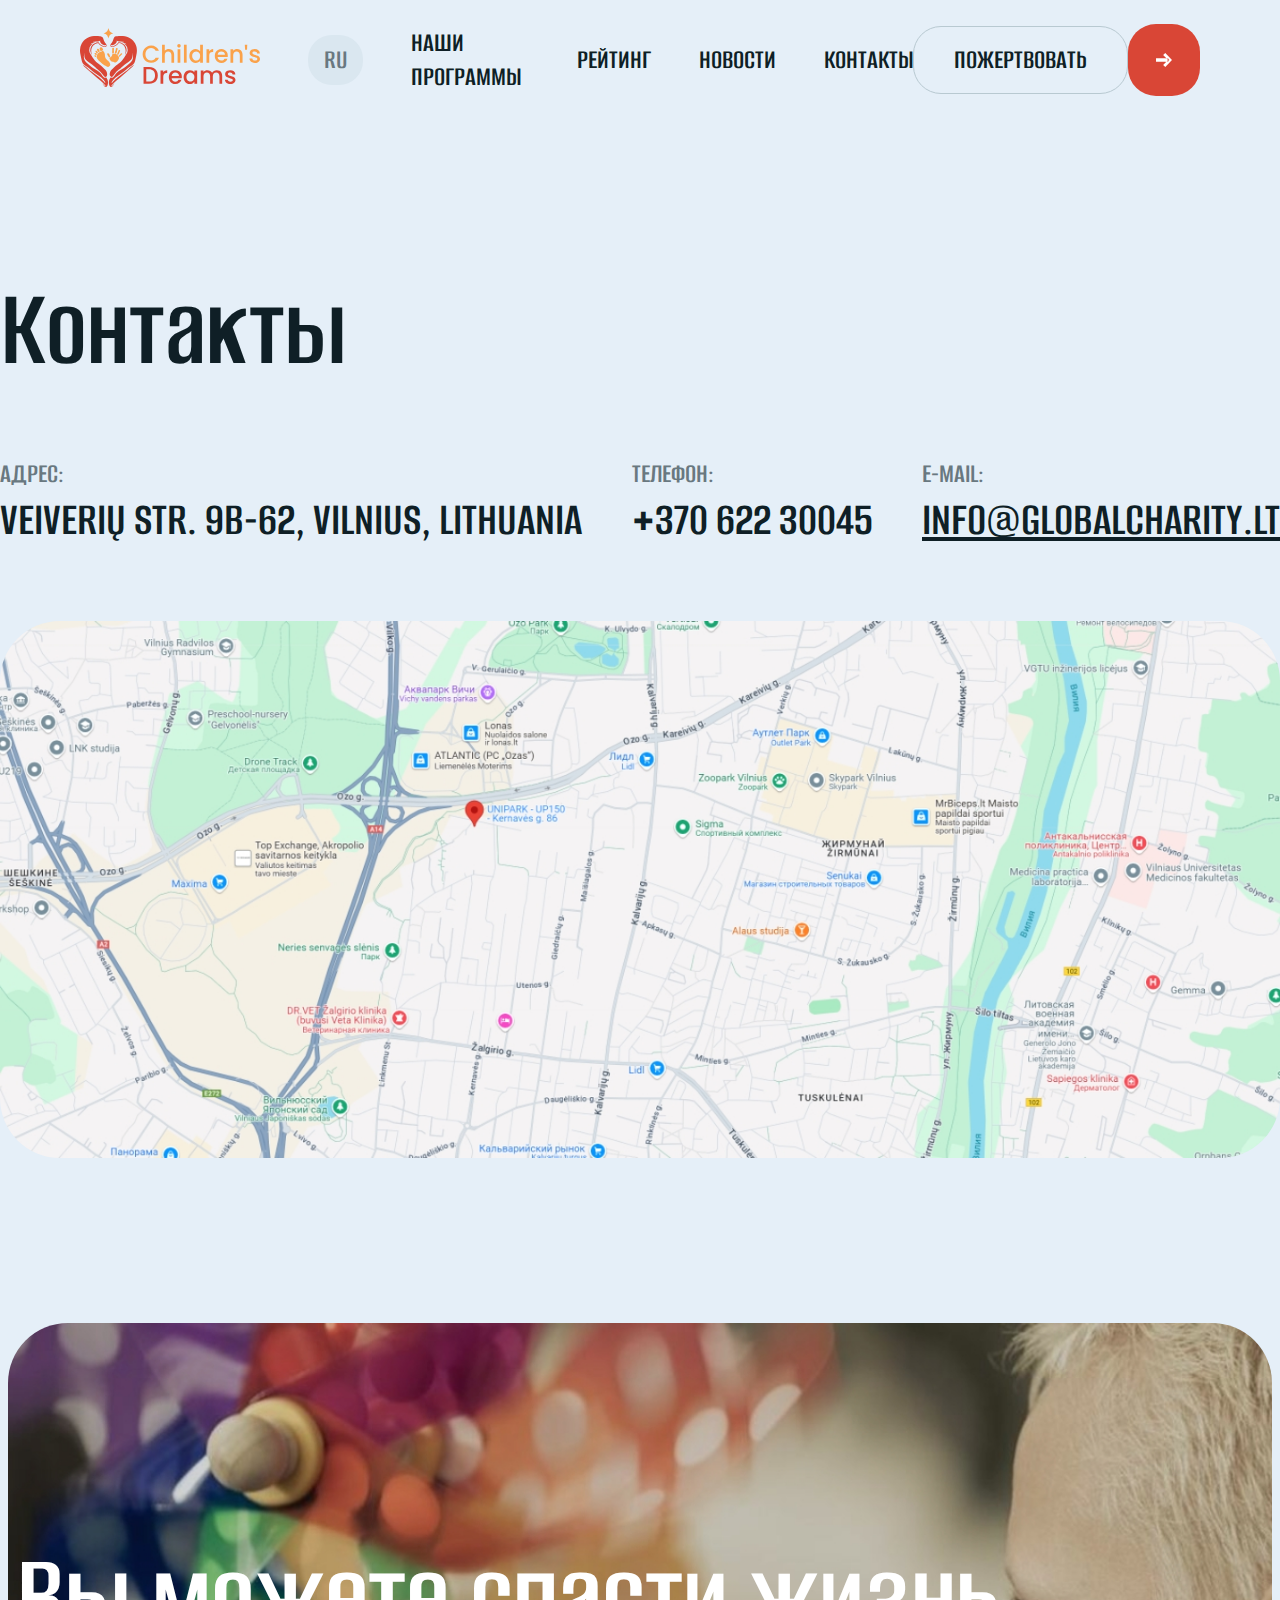
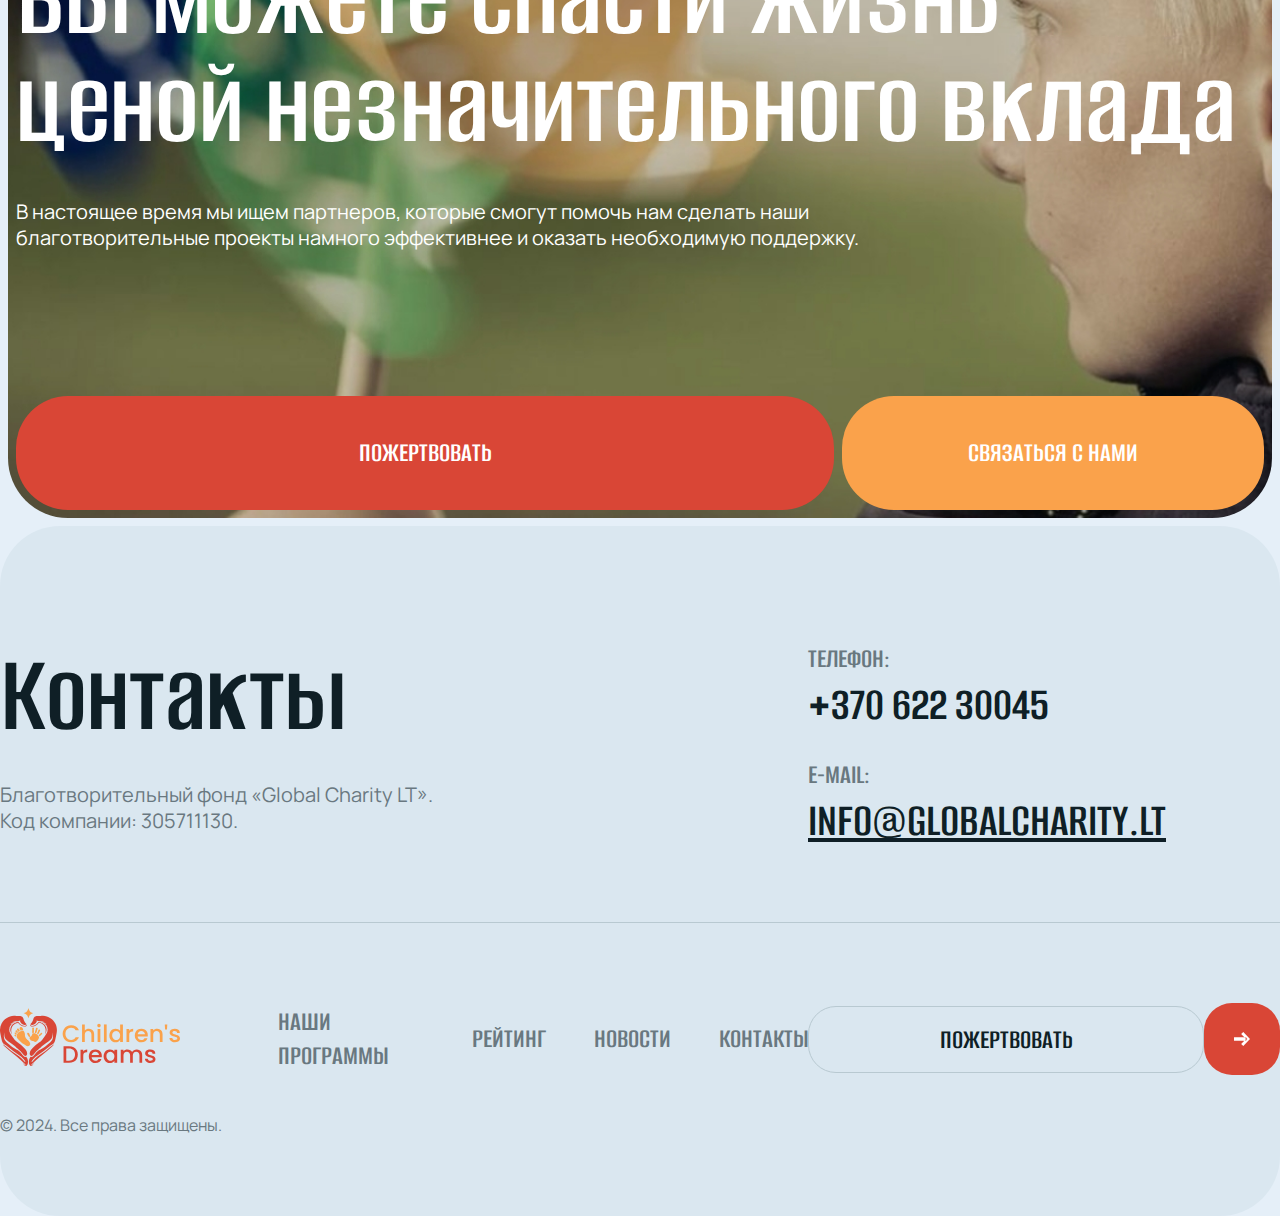
==== contacts.html @ 0c5d3c4b "initial deploy" ====
<!DOCTYPE html>
<html lang="en">
  <head>
    <meta charset="UTF-8" />
    <meta name="viewport" content="width=device-width, initial-scale=1.0" />
    <title>Контакты | Children's Dream</title>
    <link rel="stylesheet" href="./styles/styles.css" />
  </head>
  <body>
    <nav class="secondary_nav">
      <div class="nav_wrapper">
        <div class="left_nav">
          <a href="./index.html">
            <img src="./assets/logo.svg" alt="" />
          </a>
          <div class="nav_lang">
            <p>Ru</p>
          </div>
          <div class="nav_menu">
            <a href="./programms.html"><p>наши программы</p></a>
            <a href="#"><p>Рейтинг</p></a>
         <a href="./news.html"><p>Новости</p></a>
            <a href="./contacts.html"><p>Контакты</p></a>
          </div>
        </div>
        <div class="right_nav show_more_btns">
          <button class="donate_btn">Пожертвовать</button>
          <button class="next_btn">
            <img src="./assets/icons/arrow-right.svg" alt="" />
          </button>
        </div>
      </div>
    </nav>
    <section class="container">
      <h2 class="block_title">Контакты</h2>

      <div class="footer_top_right contacts_list">
        <div>
          <p>Адрес:</p>
          <a href="#">Veiverių str. 9B-62, Vilnius, Lithuania</a>
        </div>
        <div>
          <p>Телефон:</p>
          <a href="tel:+370 622 30045">+370 622 30045</a>
        </div>
        <div>
          <p>E-mail:</p>
          <a href="mailto:info@globalcharity.lt">info@globalcharity.lt</a>
        </div>
      </div>

      <div class="map">
        <img src="./assets/images/map.jpeg" alt="" />
      </div>
    </section>

    <section class="btm_donate_block_wrapper">
      <div class="btm_donate_block">
        <div class="header_text container">
          <h1>
            Вы можете спасти жизнь <br />
            ценой незначительного вклада
          </h1>
          <p>
            В настоящее время мы ищем партнеров, которые смогут помочь нам
            сделать наши благотворительные проекты намного эффективнее и оказать
            необходимую поддержку.
          </p>
        </div>
        <div class="btm_donate_block_btns container_s">
          <button>Пожертвовать</button>
          <button>Связаться с нами</button>
        </div>
      </div>
    </section>

    <footer>
      <div class="footer_wrapper container">
        <div class="footer_top">
          <div class="footer_top_left">
            <h2 class="block_title">Контакты</h2>
            <p>
              Благотворительный фонд «Global Charity LT». <br />
              Код компании: 305711130. 
            </p>
          </div>
          <div class="footer_top_right">
            <div>
              <p>Телефон:</p>
              <a href="tel:+370 622 30045">+370 622 30045</a>
            </div>
            <div>
              <p>E-mail:</p>
              <a href="mailto:info@globalcharity.lt">info@globalcharity.lt</a>
            </div>
          </div>
        </div>
        <div class="footer_btm">
          <div class="footer_btm_menu">
            <a href="./index.html" class="footer_logo">
              <img src="./assets/logo.svg" alt="" />
            </a>
            <a href="#"><p>наши программы</p></a>
            <a href="#"><p>Рейтинг</p></a>
         <a href="./news.html"><p>Новости</p></a>
            <a href="./contacts.html"><p>Контакты</p></a>
          </div>
          <div class="footer_donate show_more_btns">
            <button class="donate_btn">Пожертвовать</button>
            <button class="next_btn">
              <img src="./assets/icons/arrow-right.svg" alt="" />
            </button>
          </div>
        </div>
        <div class="copyright">
          <p>© 2024. Все права защищены.</p>
        </div>
      </div>
    </footer>
  </body>
</html>
---- styles/styles.css ----
@import url("https://fonts.googleapis.com/css2?family=Alumni+Sans:ital,wght@0,100..900;1,100..900&display=swap");
@import url("https://fonts.googleapis.com/css2?family=Manrope:wght@200..800&display=swap");

* {
  margin: 0;
  padding: 0;
  box-sizing: border-box;
}

body {
  font-family: "Alumni Sans", sans-serif;
  background: #e5eff8;
}

a {
  text-decoration: none;
}
button {
  cursor: pointer;
  border: none;
}

input,
textarea {
  outline: none;
  border: none;
}

.container {
  width: 100%;
  max-width: 1430px;
  margin: 0 auto;
}
.container_s {
  width: 100%;
  max-width: 1920px;
  margin: 0 auto;
}

header {
  width: 100%;
  border-radius: 0px 0px 80px 80px;
  overflow: hidden;
  background: url(../assets/images/header-bg.jpeg);
  background-position: center;
  background-size: cover;
}
.header_wrapper {
  padding: 0 8px 8px;
  background: rgb(15, 31, 38, 0.2);
}

nav {
  padding: 24px 80px 24px 80px;
}

.nav_wrapper {
  display: flex;
  align-items: center;
  justify-content: space-between;
  width: 100%;
  max-width: 1920px;
  margin: 0 auto;
}
.left_nav {
  display: flex;
  align-items: center;
  gap: 48px;
}
.nav_lang {
  border-radius: 24px;
  width: 60px;
  height: 50px;
  display: flex;
  align-items: center;
  justify-content: center;
  cursor: pointer;
  background: rgba(255, 255, 255, 0.2);
}

.left_nav p {
  color: rgb(255, 255, 255);
  font-family: Alumni Sans;
  font-size: 28px;
  font-weight: 600;
  line-height: 34px;
  letter-spacing: 0%;
  text-align: left;
  text-transform: uppercase;
}
.nav_menu {
  display: flex;
  align-items: center;
  gap: 48px;
}
.right_nav {
  display: flex;
  align-items: center;
}
.donate_btn {
  box-sizing: border-box;
  border: 1px solid rgba(255, 255, 255, 0.3);
  border-radius: 28px;
  padding: 20px 40px 20px 40px; /* h6 */
  color: rgb(255, 255, 255);
  font-family: Alumni Sans;
  font-size: 28px;
  font-weight: 600;
  line-height: 90%;
  letter-spacing: -2%;
  text-align: center;
  text-transform: uppercase;
  background: transparent;
}

.next_btn {
  border-radius: 28px;
  width: 72px;
  height: 72px;
  background: rgb(217, 70, 54);
  display: flex;
  align-items: center;
  justify-content: center;
}

.header_text {
  padding: 100px 0 145px;
}

.header_text h1 {
  /* h1 */
  color: rgb(255, 255, 255);
  font-family: Alumni Sans;
  font-size: 120px;
  font-weight: 600;
  line-height: 90%;
  letter-spacing: -2%;
  text-align: left;
  margin-bottom: 40px;
}

.header_text p {
  /* p */
  color: rgb(255, 255, 255);
  font-family: Manrope;
  font-size: 20px;
  font-weight: 400;
  line-height: 130%;
  letter-spacing: 0%;
  text-align: left;
  max-width: 950px;
}

.header_options {
  display: flex;
  align-items: center;
  gap: 4px;
  justify-content: space-between;
}

.header_option {
  width: 25%;
  box-sizing: border-box;
  border: 1px solid rgba(255, 255, 255, 0.3);
  border-radius: 80px;
  padding: 48px 20px 48px 60px;
}
.header_option h3 {
  color: rgb(250, 162, 75);
  font-family: Alumni Sans;
  font-size: 80px;
  font-weight: 600;
  line-height: 90%;
  letter-spacing: -2%;
  text-align: left;
  margin-bottom: 24px;
}

.header_option p {
  /* p */
  color: rgb(255, 255, 255);
  font-family: Manrope;
  font-size: 20px;
  font-weight: 400;
  line-height: 130%;
  letter-spacing: 0%;
  text-align: left;
}

.partners_list {
  border-radius: 80px;
  padding: 40px 80px 40px 80px;
  margin-top: 8px;
  background: rgb(218, 231, 240);
  display: flex;
  align-items: center;
  justify-content: space-between;
}

.partners_list h2 {
  color: rgb(15, 31, 38);
  font-family: Alumni Sans;
  font-size: 48px;
  font-weight: 600;
  line-height: 58px;
  letter-spacing: -2%;
  text-align: left;
}

.partners_list_icons {
  display: flex;
  align-items: center;
}

section {
  padding-top: 160px;
}

.home_about {
  display: flex;
  align-items: start;
  justify-content: space-between;
  gap: 20px;
}

.home_about_left {
  max-width: 352px;
  padding-top: 55px;
}

.home_about_left h3 {
  /* h5 */
  color: rgb(250, 162, 75);
  font-family: Alumni Sans;
  font-size: 36px;
  font-weight: 600;
  line-height: 90%;
  letter-spacing: -2%;
  text-align: left;
  text-transform: uppercase;
  margin-bottom: 20px;
}

.home_about_left p {
  /* p */
  color: rgb(105, 120, 128);
  font-family: Manrope;
  font-size: 20px;
  font-weight: 400;
  line-height: 130%;
  letter-spacing: 0%;
  text-align: left;
}

.home_about_right {
  width: 66%;
}

.block_title {
  /* h2 */
  color: rgb(15, 31, 38);
  font-family: Alumni Sans;
  font-size: 112px;
  font-weight: 600;
  line-height: 90%;
  letter-spacing: -2%;
  text-align: left;
}

.home_about_right_desc p {
  /* p */
  color: rgb(15, 31, 38);
  font-family: Manrope;
  font-size: 20px;
  font-weight: 400;
  line-height: 130%;
  letter-spacing: 0%;
  text-align: left;
  margin: 24px 0 40px;
}

.home_about_cards {
  display: grid;
  grid-template-columns: repeat(2, 1fr);
  gap: 8px;
}

.home_about_card {
  border-radius: 36px;
  padding: 40px;
  background: rgb(218, 231, 240);
}

.home_about_card p {
  /* h4 */
  color: rgb(15, 31, 38);
  font-family: Alumni Sans;
  font-size: 48px;
  font-weight: 600;
  line-height: 90%;
  letter-spacing: -2%;
  text-align: left;
  text-transform: uppercase;
  margin: 40px 0 12px;
}
.home_about_card span {
  /* p */
  color: rgb(105, 120, 128);
  font-family: Manrope;
  font-size: 20px;
  font-weight: 400;
  line-height: 130%;
  letter-spacing: 0%;
  text-align: left;
}

.blocks_titles {
  display: flex;
  align-items: flex-end;
  justify-content: space-between;
}
.show_more_btns .donate_btn {
  border: 1px solid rgb(184, 201, 209);
  background: transparent;
  color: rgb(15, 31, 38);
}
.next_btn_o {
  background: rgb(250, 162, 75);
}
.blocks_titles {
  margin-bottom: 60px;
}
.programms_list {
  display: grid;
  grid-template-columns: repeat(3, 1fr);
  gap: 8px;
}

.programm_card {
  border-radius: 36px;
  padding: 8px;
  background: rgb(218, 231, 240);
}

.programm_card_img img {
  width: 100%;
}

.programm_card_desc p {
  /* h4 */
  color: rgb(15, 31, 38);
  font-family: Alumni Sans;
  font-size: 48px;
  font-weight: 600;
  line-height: 90%;
  letter-spacing: -2%;
  text-align: left;
  text-transform: uppercase;
  margin-bottom: 12px;
}
.programm_card_desc {
  padding: 28px;
}
.programm_card_desc span {
  /* p */
  color: rgb(105, 120, 128);
  font-family: Manrope;
  font-size: 20px;
  font-weight: 400;
  line-height: 130%;
  letter-spacing: 0%;
  text-align: left;
}

.programm_card .donate_btn {
  width: 84%;
  text-align: center;
}

.programm_card .next_btn {
  width: 16%;
}

.btm_donate_block {
  background: url(../assets/images/donate-block-img.jpeg);
  background-size: cover;
  background-position: center;
  border-radius: 60px;

  padding: 120px 8px 8px;
}

.btm_donate_block_wrapper {
  padding-left: 8px;
  padding-right: 8px;
}
.btm_donate_block_btns {
  display: flex;
  align-items: center;
  justify-content: space-between;
  gap: 8px;
}

.btm_donate_block_btns button {
  color: rgb(255, 255, 255);
  font-family: Alumni Sans;
  font-size: 28px;
  font-weight: 600;
  line-height: 34px;
  letter-spacing: 0%;
  text-align: center;
  text-transform: uppercase;
  border-radius: 52px;
  padding: 40px;
}

.btm_donate_block_btns button:nth-child(1) {
  background: rgb(217, 70, 54);
  width: 66%;
}
.btm_donate_block_btns button:nth-child(2) {
  background: rgb(217, 70, 54);
  width: 34%;
  background: rgb(250, 162, 75);
}

footer {
  padding: 120px 0 80px;
  border-radius: 60px;
  margin-top: 8px;
  background: rgb(218, 231, 240);
}

.footer_top {
  display: flex;
  align-items: start;
  justify-content: space-between;
  padding-bottom: 80px;
  border-bottom: 1px solid rgb(184, 201, 209);
  margin-bottom: 80px;
}
.footer_top_left p {
  margin-top: 36px;
  color: rgb(105, 120, 128);
  font-family: Manrope;
  font-size: 20px;
  font-weight: 400;
  line-height: 130%;
  letter-spacing: 0%;
  text-align: left;
}

.footer_top_right p {
  margin-bottom: 12px;
  color: rgb(105, 120, 128);
  font-family: Alumni Sans;
  font-size: 28px;
  font-weight: 600;
  line-height: 90%;
  letter-spacing: -2%;
  text-align: left;
  text-transform: uppercase;
}

.footer_top_right a {
  /* h4 */
  color: rgb(15, 31, 38);
  font-family: Alumni Sans;
  font-size: 48px;
  font-weight: 600;
  line-height: 90%;
  letter-spacing: -2%;
  text-align: left;
  text-transform: uppercase;
}
.footer_top_right div:last-child {
  margin-top: 36px;
}
.footer_top_right div:last-child a {
  text-decoration: underline;
}

.footer_btm {
  display: flex;
  align-items: center;
  justify-content: space-between;
}
.footer_btm_menu {
  display: flex;
  align-items: center;
  gap: 48px;
}
.footer_btm_menu p {
  color: rgb(105, 120, 128);
  font-family: Alumni Sans;
  font-size: 28px;
  font-weight: 600;
  line-height: 34px;
  letter-spacing: 0%;
  text-align: left;
  text-transform: uppercase;
}
.footer_logo {
  margin-right: 50px;
}
.footer_donate {
  display: flex;
  align-items: center;
  width: 100%;
  max-width: 472px;
}
.footer_donate .donate_btn {
  width: 84%;
}
.footer_donate .next_btn {
  width: 16%;
}

.copyright p {
  color: rgb(105, 120, 128);
  font-family: Manrope;
  font-size: 16px;
  font-weight: 400;
  line-height: 130%;
  letter-spacing: 0%;
  text-align: left;
  margin-top: 40px;
}

.secondary_nav p {
  color: rgb(15, 31, 38);
}
.secondary_nav .nav_lang {
  background: rgb(218, 231, 240);
}
.secondary_nav .nav_lang p {
  color: rgb(105, 120, 128);
}

.pagination {
  display: flex;
  align-items: center;
  justify-content: center;
  gap: 8px;
  margin-top: 80px;
}

.pagination_btn {
  box-sizing: border-box;
  width: 72px;
  height: 72px;
  cursor: pointer;
  border: 1px solid rgb(184, 201, 209);
  border-radius: 28px;
  display: flex;
  align-items: center;
  justify-content: center;
}

.pagination_btn p {
  /* h6 */
  color: rgb(105, 120, 128);
  font-family: Alumni Sans;
  font-size: 28px;
  font-weight: 600;
  line-height: 90%;
  letter-spacing: -2%;
  text-align: center;
  text-transform: uppercase;
}

.active_pagination_btn {
  background: rgb(250, 162, 75);
  border: none;
}
.active_pagination_btn p {
  color: rgb(255, 255, 255);
}

.donation {
  border-radius: 36px;
  /* orange */
  background: rgb(250, 162, 75);
  overflow: hidden;
}
.donation .donate_btn {
  border: none;
  background: rgb(217, 70, 54);
  color: #fff;
}

.donation p,
.donation span {
  color: #fff;
}
.donation_img {
  margin-right: -28px;
}
.donation_img img {
  width: 100%;
  margin-bottom: 30px;
  margin-left: -8px;
}

.contacts_list {
  display: flex;
  align-items: start;
  justify-content: space-between;
  margin-top: 80px;
  margin-bottom: 80px;
}
.contacts_list div {
  margin-top: 0 !important;
}

.map img {
  width: 100%;
  border-radius: 60px;
}

.footer_top .footer_top_right {
  width: 100%;
  max-width: 472px;
}

.news_list {
  display: grid;
  grid-template-columns: repeat(2, 1fr);
  gap: 8px;
  margin-top: 80px;
}

.news_card {
  border-radius: 36px;
  padding: 8px;
  background: rgb(218, 231, 240);
  display: flex;
  align-items: start;
  gap: 28px;
}

.news_card_img img {
  border-radius: 28px;
}

.news_card_desc h4 {
  margin: 24px 0 12px;
  /* des */
  color: rgb(105, 120, 128);
  font-family: Manrope;
  font-size: 18px;
  font-weight: 400;
  line-height: 130%;
  letter-spacing: 0%;
  text-align: left;
}

.news_card_desc h3 {
  /* h5 */
  color: rgb(15, 31, 38);
  font-family: Alumni Sans;
  font-size: 36px;
  font-weight: 600;
  line-height: 90%;
  letter-spacing: -2%;
  text-align: left;
  text-transform: uppercase;
  margin-bottom: 12px;
}

.news_card_desc p {
  /* p */
  color: rgb(105, 120, 128);
  font-family: Manrope;
  font-size: 20px;
  font-weight: 400;
  line-height: 130%;
  letter-spacing: 0%;
  text-align: left;
  margin-bottom: 12px;
}

.news_card_desc a {
  /* p_medium */
  color: rgb(217, 70, 54);
  font-family: Manrope;
  font-size: 20px;
  font-weight: 500;
  line-height: 130%;
  letter-spacing: 0%;
  text-align: left;
  text-decoration: underline;
}

.news_card_header {
  gap: 48px;
}
.news_card_header .news_card_img {
  width: 34%;
}
.news_card_header .news_card_img img {
  width: 100%;
  border-radius: 28px;
}

.news_card_header .news_card_desc {
  width: 66%;
}

.news_card_header .news_card_desc h4 {
  font-size: 18px;
  margin: 40px 0 24px;
}
.news_card_header .news_card_desc h3 {
  font-size: 96px;
  margin-bottom: 24px;
}

.news_card_header .news_card_desc p {
  /* p */
  color: rgb(15, 31, 38);
  font-family: Manrope;
  font-size: 20px;
  font-weight: 400;
  line-height: 130%;
  letter-spacing: 0%;
  text-align: left;
}

.news_content {
  display: flex;
  align-items: start;
  justify-content: space-between;
  padding-top: 50px;
  gap: 48px;
}
.news_content_links {
  width: 34%;
}

.news_content_links p {
  /* h5 */
  color: rgb(15, 31, 38);
  font-family: Alumni Sans;
  font-size: 36px;
  font-weight: 600;
  line-height: 90%;
  letter-spacing: -2%;
  text-align: left;
  text-transform: uppercase;
  margin-bottom: 24px;
}

.news_content_link_items {
  display: flex;
  align-items: center;
  gap: 8px;
}
.news_content_link_items a {
  width: 72px;
  height: 72px;
  border-radius: 24px;

  /* bg2 */
  background: rgb(218, 231, 240);
  display: flex;
  align-items: center;
  justify-content: center;
}

.news_main_content {
  width: 66%;
}

.news_main_content p {
  /* p */
  color: rgb(15, 31, 38);
  font-family: Manrope;
  font-size: 20px;
  font-weight: 400;
  line-height: 130%;
  letter-spacing: 0%;
  text-align: left;
  margin-bottom: 40px;
}

.news_quote {
  padding: 32px 36px 32px 36px;
  border-left: 4px solid rgb(250, 162, 75);
  border-radius: 24px;
  margin-bottom: 40px;
  background: rgb(245, 239, 233);
}

.news_quote p {
  margin: 0;
  margin-top: 27px;
}

.news_main_content h3 {
  /* h4 */
  color: rgb(15, 31, 38);
  font-family: Alumni Sans;
  font-size: 48px;
  font-weight: 600;
  line-height: 90%;
  letter-spacing: -2%;
  text-align: left;
  text-transform: uppercase;
  margin-bottom: 20px;
}

.news_main_content h5 {
  margin-bottom: 20px;
  color: rgb(15, 31, 38);
  font-family: Manrope;
  font-size: 20px;
  font-weight: 600;
  line-height: 130%;
  letter-spacing: 0%;
  text-align: left;
}

.news_main_content ul {
  padding-left: 20px;
  margin-bottom: 40px;
}
.news_main_content li p {
  margin-bottom: 12px;
}
.news_content_img {
  width: 100%;
  margin-bottom: 40px;
}
.more_news {
  border-top: 1px solid rgb(184, 201, 209);
  margin-top: 80px;
  padding-top: 80px;
}

.overlay {
  width: 100%;
  height: 100vh;
  position: fixed;
  left: 0;
  top: 0;
  backdrop-filter: blur(15px);
  background: rgba(15, 31, 38, 0.2);
  display: flex;
  align-items: center;
  justify-content: center;
}

.modal_donate {
  border-radius: 36px;
  padding: 8px;
  background: rgb(228, 239, 247);
  max-width: 950px;
  width: 100%;
}

.modal_donate_left {
  width: 40%;
}

.summ_input {
  display: flex;
  align-items: center;
  gap: 12px;
  justify-content: space-between;
  margin-top: 24px;
}
.summ_input p {
  /* des */
  color: rgb(15, 31, 38);
  font-family: Manrope;
  font-size: 18px;
  font-weight: 400;
  line-height: 130%;
  letter-spacing: 0%;
  margin: 0;
  text-align: left;
}
.summ_input input {
  box-sizing: border-box;
  padding: 20px 24px 20px 24px;
  width: 50%;
  height: 72px;
  border: 1px solid rgb(184, 201, 209);
  border-radius: 28px;
  background: transparent; /* h5 */
  color: rgb(15, 31, 38);
  font-family: Alumni Sans;
  font-size: 36px;
  font-weight: 600;
  line-height: 90%;
  letter-spacing: -2%;
  text-align: left;
  text-transform: uppercase;
}

.modal_donate_right {
  width: 60%;
  padding: 28px;
  position: relative;
}
.modal_donate {
  display: flex;
  align-items: start;
  justify-content: space-between;
  gap: 8px;
}

.modal_donate_right h2 {
  /* h3 */
  font-family: Alumni Sans;
  font-size: 60px;
  font-weight: 600;
  line-height: 90%;
  letter-spacing: -2%;
  text-align: left;
  text-transform: uppercase;
  color: rgb(15, 31, 38);
  margin-bottom: 36px;
}
.modal_donate_right h2 span {
  color: rgb(105, 120, 128);
}

.modal_donate_right_exit img {
  position: absolute;
  right: 28px;
  top: 24px;
}
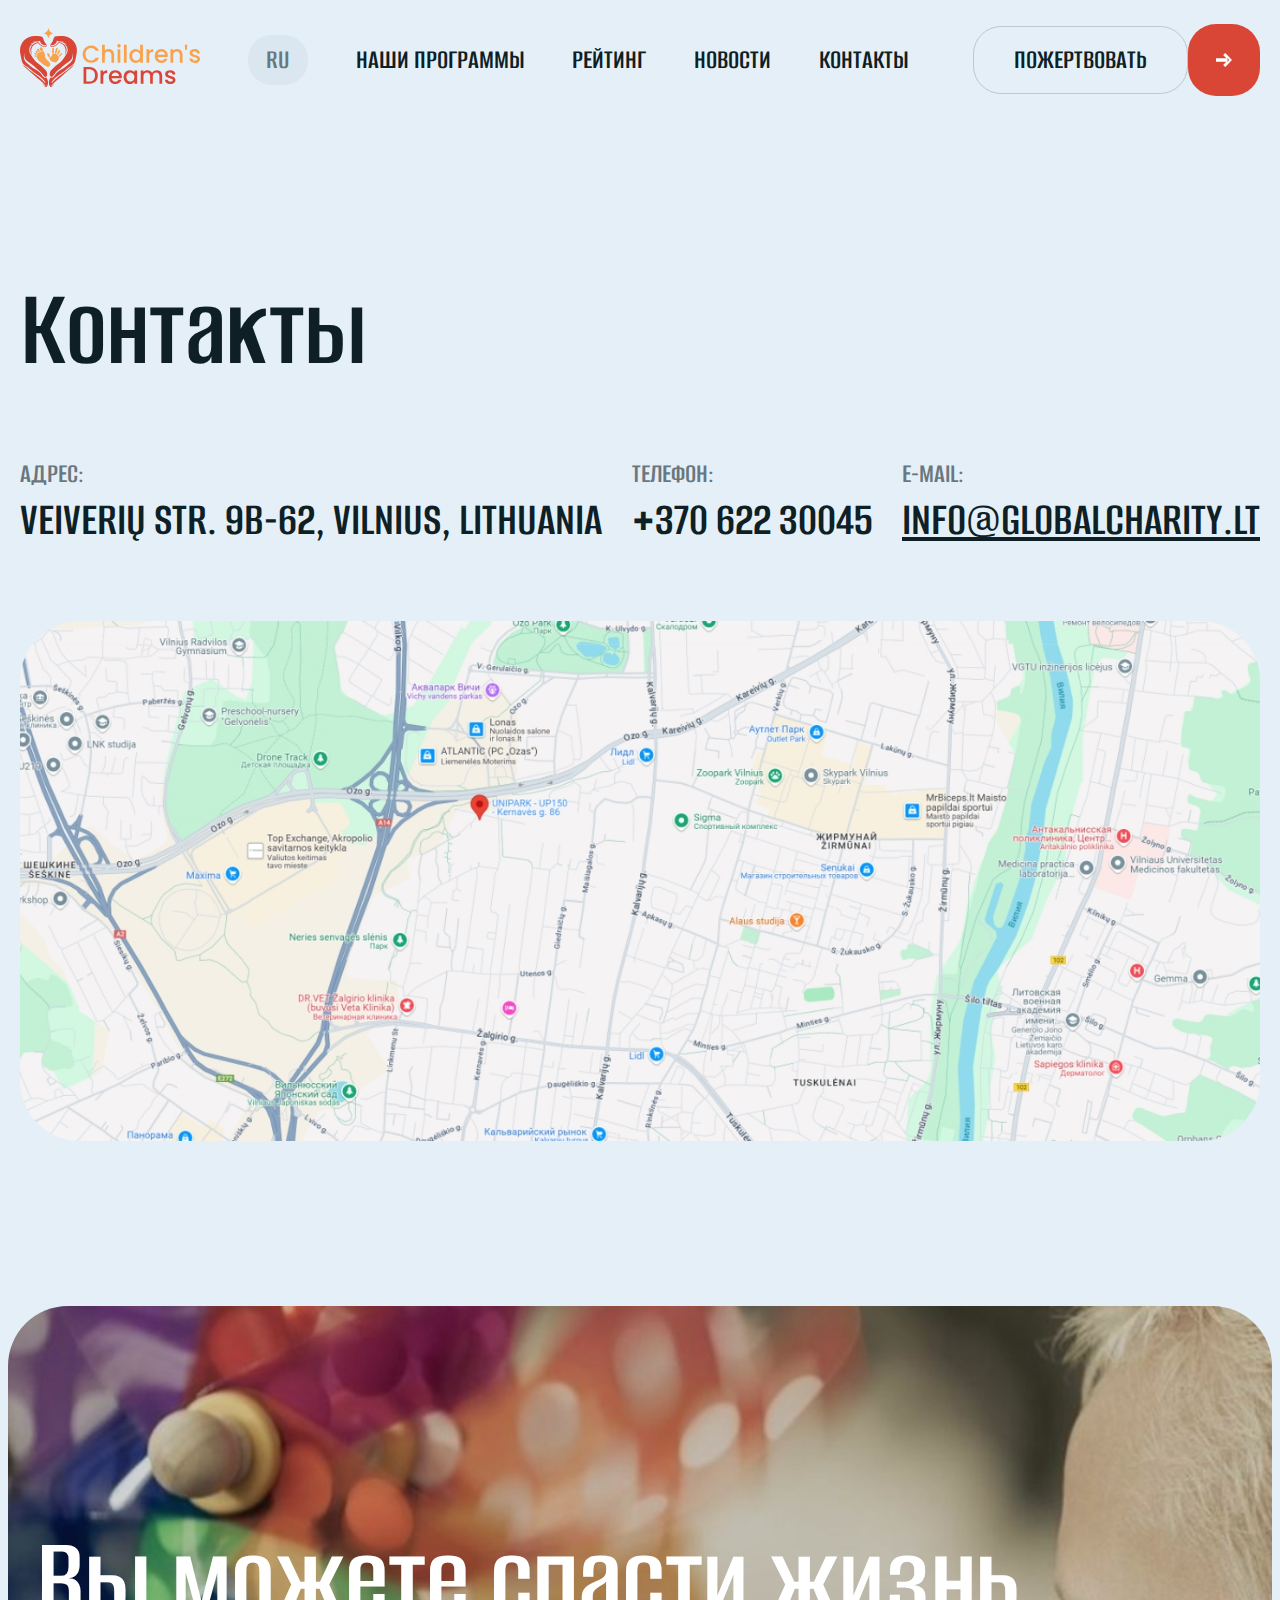
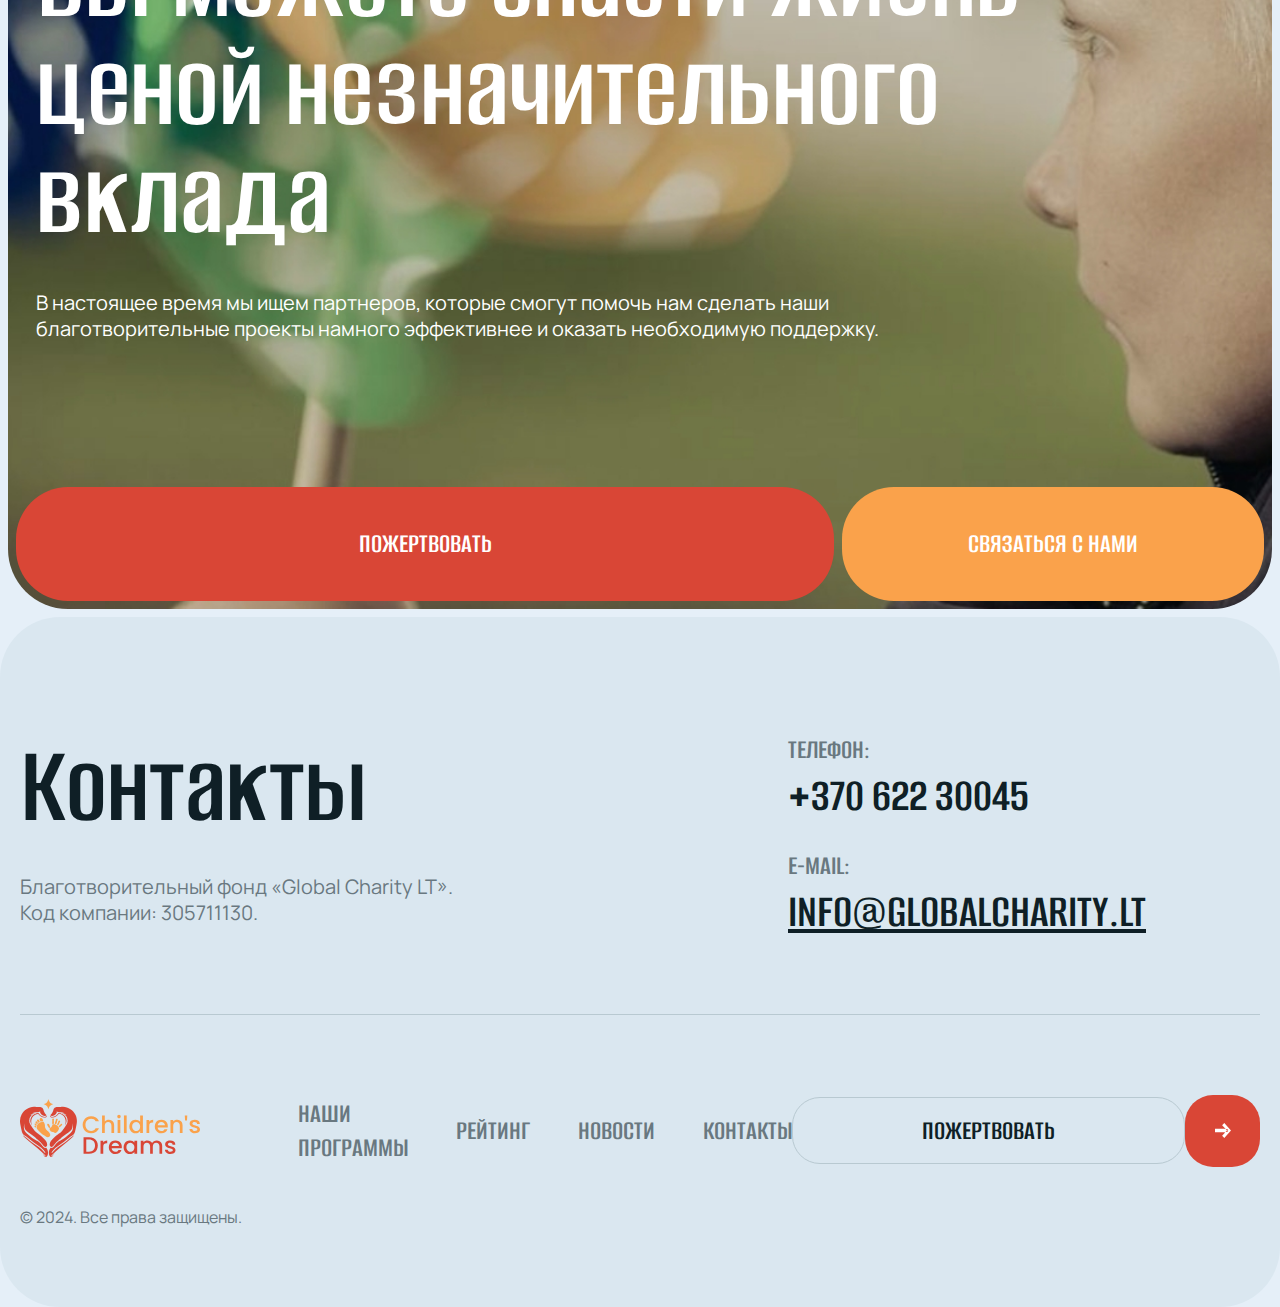
==== commit 17952a20: "adaptive" ====
--- a/contacts.html
+++ b/contacts.html
@@ -10,6 +10,9 @@
     <nav class="secondary_nav">
       <div class="nav_wrapper">
         <div class="left_nav">
+          <div class="mob_menu_btn" onclick="toggleModal()">
+            <img src="./assets/icons/burger.svg" alt="" />
+          </div>
           <a href="./index.html">
             <img src="./assets/logo.svg" alt="" />
           </a>
@@ -19,7 +22,7 @@
           <div class="nav_menu">
             <a href="./programms.html"><p>наши программы</p></a>
             <a href="#"><p>Рейтинг</p></a>
-         <a href="./news.html"><p>Новости</p></a>
+            <a href="./news.html"><p>Новости</p></a>
             <a href="./contacts.html"><p>Контакты</p></a>
           </div>
         </div>
@@ -30,6 +33,52 @@
           </button>
         </div>
       </div>
+      <div class="mob_menu_overlay" onclick="toggleModal()">
+        <div class="mob_menu" onclick="event.stopPropagation()">
+          <div class="nav_wrapper">
+            <div class="left_nav">
+              <div class="mob_menu_btn" onclick="toggleModal()">
+                <img src="./assets/icons/exit-menu.svg" alt="" />
+              </div>
+              <a href="./index.html">
+                <img src="./assets/logo.svg" alt="" />
+              </a>
+              <div class="nav_lang">
+                <p>Ru</p>
+              </div>
+              <div class="nav_menu">
+                <a href="./programms.html"><p>наши программы</p></a>
+                <a href="#"><p>Рейтинг</p></a>
+                <a href="./news.html"><p>Новости</p></a>
+                <a href="./contacts.html"><p>Контакты</p></a>
+              </div>
+            </div>
+            <div class="right_nav">
+              <button class="donate_btn">Пожертвовать</button>
+              <button class="next_btn">
+                <img src="./assets/icons/arrow-right.svg" alt="" />
+              </button>
+            </div>
+          </div>
+          <div class="nav_menu">
+            <a href="./programms.html"><p>наши программы</p></a>
+            <a href="#"><p>Рейтинг</p></a>
+            <a href="./news.html"><p>Новости</p></a>
+            <a href="./contacts.html"><p>Контакты</p></a>
+          </div>
+          <div class="mob_langs">
+            <p>Ru</p>
+            <p>EN</p>
+          </div>
+        </div>
+      </div>
+      <script>
+        function toggleModal() {
+          document
+            .querySelector(".mob_menu_overlay")
+            .classList.toggle("mob_menu_overlay_visible");
+        }
+      </script>
     </nav>
     <section class="container">
       <h2 class="block_title">Контакты</h2>
@@ -102,7 +151,7 @@
             </a>
             <a href="#"><p>наши программы</p></a>
             <a href="#"><p>Рейтинг</p></a>
-         <a href="./news.html"><p>Новости</p></a>
+            <a href="./news.html"><p>Новости</p></a>
             <a href="./contacts.html"><p>Контакты</p></a>
           </div>
           <div class="footer_donate show_more_btns">
--- a/styles/styles.css
+++ b/styles/styles.css
@@ -16,6 +16,7 @@
   text-decoration: none;
 }
 button {
+  transition: all 0.4s ease;
   cursor: pointer;
   border: none;
 }
@@ -88,6 +89,9 @@
   text-align: left;
   text-transform: uppercase;
 }
+.left_nav p:hover {
+  text-decoration: underline;
+}
 .nav_menu {
   display: flex;
   align-items: center;
@@ -111,6 +115,14 @@
   text-align: center;
   text-transform: uppercase;
   background: transparent;
+  transition: all 0.4s ease;
+}
+.show_more_btns .donate_btn:hover,
+.donate_btn:hover {
+  transition: all 0.4s ease;
+  color: #fff;
+  background: rgb(235, 97, 82);
+  border-color: transparent;
 }
 
 .next_btn {
@@ -120,9 +132,20 @@
   background: rgb(217, 70, 54);
   display: flex;
   align-items: center;
+  transition: all 0.4s ease;
   justify-content: center;
 }
 
+.blocks_titles .next_btn:hover {
+  transition: all 0.4s ease;
+  background: rgb(255, 185, 115);
+}
+.next_btn:hover {
+  transition: all 0.4s ease;
+
+  background: rgb(235, 97, 82);
+  border-color: transparent;
+}
 .header_text {
   padding: 100px 0 145px;
 }
@@ -211,6 +234,9 @@
   display: flex;
   align-items: center;
 }
+.partners_list_icons img {
+  width: 20%;
+}
 
 section {
   padding-top: 160px;
@@ -418,12 +444,16 @@
   background: rgb(217, 70, 54);
   width: 66%;
 }
+.btm_donate_block_btns button:nth-child(1):hover {
+  background: rgb(235, 97, 82);
+}
 .btm_donate_block_btns button:nth-child(2) {
-  background: rgb(217, 70, 54);
   width: 34%;
   background: rgb(250, 162, 75);
 }
-
+.btm_donate_block_btns button:nth-child(2):hover {
+  background: rgb(255, 185, 115);
+}
 footer {
   padding: 120px 0 80px;
   border-radius: 60px;
@@ -472,6 +502,11 @@
   letter-spacing: -2%;
   text-align: left;
   text-transform: uppercase;
+  transition: all 0.4s ease;
+}
+.footer_top_right a:hover {
+  transition: all 0.4s ease;
+  color: rgb(217, 70, 54);
 }
 .footer_top_right div:last-child {
   margin-top: 36px;
@@ -499,6 +534,9 @@
   letter-spacing: 0%;
   text-align: left;
   text-transform: uppercase;
+}
+.footer_btm_menu p:hover {
+  text-decoration: underline;
 }
 .footer_logo {
   margin-right: 50px;
@@ -555,9 +593,15 @@
   display: flex;
   align-items: center;
   justify-content: center;
+  transition: all 0.4s ease;
+}
+.pagination_btn:hover {
+  transition: all 0.4s ease;
+  border: 1px solid rgb(250, 162, 75);
 }
 
 .pagination_btn p {
+  transition: all 0.4s ease;
   /* h6 */
   color: rgb(105, 120, 128);
   font-family: Alumni Sans;
@@ -567,6 +611,10 @@
   letter-spacing: -2%;
   text-align: center;
   text-transform: uppercase;
+}
+.pagination_btn:hover p {
+  transition: all 0.4s ease;
+  color: rgb(250, 162, 75);
 }
 
 .active_pagination_btn {
@@ -931,4 +979,747 @@
   position: absolute;
   right: 28px;
   top: 24px;
-}+}
+.payment_types {
+  display: flex;
+  align-items: start;
+  justify-content: space-between;
+  margin-bottom: 36px;
+}
+.payment_type {
+  border-top: 2px solid rgb(184, 201, 209);
+  width: 33.33%;
+  display: flex;
+  flex-direction: column;
+  align-items: center;
+  cursor: pointer;
+  transition: all 0.4s ease;
+}
+.payment_type:hover {
+  border-top: 2px solid rgb(217, 70, 54);
+  transition: all 0.4s ease;
+}
+.payment_type_item {
+  display: flex;
+  align-items: center;
+  gap: 10px;
+}
+.payment_type_item p {
+  /* des_bold */
+  color: #697880;
+  font-family: Manrope;
+  font-size: 16px;
+  font-weight: 600;
+  line-height: 130%;
+  letter-spacing: 0%;
+  transition: all 0.4s ease;
+  text-align: left;
+}
+.payment_type:hover p {
+  color: rgb(217, 70, 54);
+  transition: all 0.4s ease;
+}
+
+.payment_type .payment_type_tr {
+  visibility: hidden;
+  margin-bottom: 8px;
+}
+.active_payment_type {
+  border-top: 2px solid rgb(217, 70, 54);
+}
+.active_payment_type p {
+  color: rgb(217, 70, 54);
+}
+.active_payment_type svg * {
+  fill: rgb(217, 70, 54);
+}
+.payment_type svg {
+  transition: all 0.4s ease;
+}
+.payment_type:hover svg * {
+  transition: all 0.4s ease;
+  fill: rgb(217, 70, 54);
+}
+.active_payment_type .payment_type_tr {
+  visibility: visible;
+}
+
+.payment_form input {
+  box-sizing: border-box;
+  /* sep */
+  border: 1px solid rgb(184, 201, 209);
+  border-radius: 28px;
+  padding: 0px 24px 0px 24px;
+  height: 72px;
+  width: 100%;
+  background: transparent; /* p_medium */
+  color: rgb(105, 120, 128);
+  font-family: Manrope;
+  font-size: 20px;
+  font-weight: 500;
+  line-height: 130%;
+  letter-spacing: 0%;
+  text-align: left;
+  margin-bottom: 8px;
+  transition: all 0.4s ease;
+}
+.payment_form input:focus {
+  border: 1px solid rgb(250, 162, 75);
+}
+
+.payment_form_card_desc {
+  display: flex;
+  align-items: center;
+  gap: 8px;
+}
+.payment_form_card_desc input:first-child {
+  width: 60%;
+}
+.payment_form_card_desc input:last-child {
+  width: 40%;
+}
+.form_btns {
+  display: flex;
+  align-items: center;
+  width: 100%;
+  margin-top: 16px;
+}
+.form_btns .donate_btn {
+  width: 85%;
+  background: rgb(217, 70, 54);
+  color: #fff;
+  border: none;
+  height: 72px;
+}
+.form_btns .next_btn {
+  width: 15%;
+}
+
+.modal_donate_right_exit img {
+  cursor: pointer;
+}
+
+.overlay {
+  transition: all 0.4s ease;
+  transform: translateY(-200%);
+}
+.overlay_visible {
+  transition: all 0.4s ease;
+  transform: translateY(0);
+}
+
+.modal_donate_left .programm_card_desc p {
+  font-size: 34px;
+  font-weight: 600;
+  line-height: 90%;
+}
+.modal_donate_left .programm_card_desc {
+  padding: 22px;
+}
+.modal_donate_left .programm_card_desc span {
+  font-size: 18px;
+  font-weight: 400;
+  line-height: 130%;
+  letter-spacing: 0%;
+}
+
+.modal_donate_left .summ_input p {
+  /* des */
+  color: rgb(15, 31, 38);
+  font-family: Manrope;
+  font-size: 18px;
+  font-weight: 400;
+  line-height: 130%;
+  letter-spacing: 0%;
+  text-align: left;
+  text-transform: none;
+}
+
+.mob_menu_btn {
+  width: 40px;
+  height: 40px;
+  border-radius: 16px;
+
+  /* black */
+  background: rgb(15, 31, 38);
+  cursor: pointer;
+  display: flex;
+  align-items: center;
+  justify-content: center;
+  display: none;
+}
+.mob_menu_overlay {
+  position: fixed;
+  left: 0;
+  top: 0;
+  backdrop-filter: blur(15px);
+  background: rgba(15, 31, 38, 0.2);
+  height: 100vh;
+  width: 100%;
+  transition: all 0.4s ease;
+  transform: translateY(-100%);
+}
+.mob_menu_overlay_visible {
+  transition: all 0.4s ease;
+  transform: translateY(0);
+}
+.mob_menu {
+  border-radius: 0px 0px 40px 40px;
+  width: 100%;
+  background: rgb(228, 239, 247);
+  padding: 20px 24px;
+  padding-bottom: 20px;
+}
+.mob_menu .nav_menu {
+  display: flex;
+  flex-direction: column;
+  padding-top: 30px;
+}
+.mob_menu .nav_menu p {
+  color: rgb(15, 31, 38);
+  font-family: Alumni Sans;
+  font-size: 24px;
+  font-weight: 600;
+  line-height: 29px;
+  letter-spacing: 0%;
+  text-align: center;
+  text-transform: uppercase;
+}
+.mob_langs {
+  display: flex;
+  align-items: center;
+  justify-content: center;
+  margin-top: 30px;
+  gap: 30px;
+}
+.mob_langs p {
+  color: rgb(105, 120, 128);
+  font-family: Alumni Sans;
+  font-size: 28px;
+  font-weight: 600;
+  line-height: 34px;
+  letter-spacing: 0%;
+  text-align: center;
+  text-transform: uppercase;
+}
+
+@media only screen and (max-width: 1450px) {
+  .container,
+  nav {
+    padding-left: 20px;
+    padding-right: 20px;
+  }
+}
+
+@media only screen and (max-width: 1250px) {
+  .left_nav,
+  .nav_menu,
+  .footer_btm_menu {
+    gap: 20px;
+  }
+  .news_list {
+    display: grid;
+    grid-template-columns: repeat(1, 1fr);
+    gap: 8px;
+    margin-top: 80px;
+  }
+}
+
+@media only screen and (max-width: 1000px) {
+
+  .mob_menu_btn {
+    display: flex;
+  }
+  .contacts_list {
+    flex-direction: column;
+    gap: 24px;
+  }
+  .left_nav .nav_lang,
+  .left_nav .nav_menu,
+  nav .right_nav .next_btn {
+    display: none;
+  }
+  .header_options {
+    display: grid;
+    grid-template-columns: repeat(2, 1fr);
+  }
+  .header_option {
+    width: 100%;
+  }
+  .partners_list {
+    flex-direction: column;
+    align-items: start;
+    border-radius: 40px;
+  }
+  .container_s {
+    padding-left: 24px;
+    padding-right: 24px;
+  }
+  .home_about {
+    flex-direction: column;
+    gap: 36px;
+  }
+  .home_about_left,
+  .home_about_right {
+    max-width: 100%;
+    width: 100%;
+  }
+  .blocks_titles {
+    flex-direction: column;
+    align-items: start;
+    gap: 20px;
+  }
+  .programms_list {
+    grid-template-columns: repeat(2, 1fr);
+  }
+  br {
+    display: none;
+  }
+  .footer_top {
+    flex-direction: column;
+    gap: 36px;
+  }
+  .footer_btm,
+  .footer_btm_menu {
+    flex-direction: column;
+    gap: 36px;
+  }
+  .copyright p {
+    text-align: center;
+  }
+  section {
+    padding-top: 50px;
+  }
+  nav .donate_btn,
+  .secondary_nav .donate_btn {
+    height: 40px !important;
+    border-radius: 16px !important;
+    color: rgb(255, 255, 255);
+    font-family: Alumni Sans;
+    background: rgb(217, 70, 54);
+    font-size: 20px !important;
+    padding: 8px 16px 8px 16px;
+  }
+}
+
+@media only screen and (max-width: 600px) {
+  .modal_donate {
+    flex-direction: column;
+  }
+  .map img {
+    border-radius: 40px;
+    height: 600px;
+    object-fit: cover;
+  }
+  .news_list {
+    margin-top: 30px;
+  }
+  .news_card {
+    flex-direction: column;
+    gap: 0;
+  }
+  .news_card_desc {
+    padding: 12px 16px;
+  }
+  .news_card_desc h4 {
+    margin: 0;
+    font-size: 14px;
+    font-weight: 400;
+    line-height: 130%;
+    margin-bottom: 12px;
+  }
+  .news_card_desc h3 {
+    font-size: 28px;
+    font-weight: 600;
+    line-height: 90%;
+    letter-spacing: -2%;
+    margin-bottom: 12px;
+  }
+  .news_card_desc p {
+    font-size: 16px;
+    font-weight: 400;
+    line-height: 130%;
+    margin-bottom: 12px;
+  }
+  .news_card_desc a {
+    font-size: 16px;
+  }
+  .news_card_img,
+  .news_card_img img {
+    width: 100%;
+  }
+  nav {
+    padding: 20px 24px;
+  }
+  nav .donate_btn {
+    background: rgb(217, 70, 54);
+  }
+  .header_text {
+    padding: 20px 24px;
+  }
+  .header_text h1 {
+    /* h1_mob */
+    color: rgb(255, 255, 255);
+    font-family: Alumni Sans;
+    font-size: 56px;
+    font-weight: 600;
+    line-height: 90%;
+    letter-spacing: -2%;
+    text-align: left;
+    margin-bottom: 16px;
+  }
+  .donate_btn {
+    padding: 8px 16px 8px 16px;
+    font-size: 20px;
+    font-weight: 600;
+    line-height: 90%;
+  }
+  .left_nav a img {
+    width: 120px;
+  }
+  .header_wrapper {
+    padding: 0;
+  }
+  .header_text p {
+    font-family: Manrope;
+    font-size: 16px;
+    font-weight: 400;
+    line-height: 130%;
+  }
+  .header_option {
+    padding: 20px 16px 20px 16px;
+    border-radius: 32px;
+  }
+  .header_option h3 {
+    font-size: 40px;
+    font-weight: 600;
+    line-height: 90%;
+    letter-spacing: -2%;
+    margin-bottom: 24px;
+  }
+  .header_option p {
+    color: rgb(255, 255, 255);
+    font-family: Manrope;
+    font-size: 12px;
+    font-weight: 400;
+    line-height: 130%;
+    letter-spacing: 0%;
+    text-align: left;
+  }
+  header {
+    border-radius: 0px 0px 40px 40px;
+  }
+  .header_wrapper {
+    padding-bottom: 8px;
+  }
+  .header_options {
+    padding: 0 8px;
+  }
+  .partners_list {
+    padding: 30px 24px 30px 24px;
+  }
+
+  .partners_list h2 {
+    color: rgb(15, 31, 38);
+    font-family: Alumni Sans;
+    font-size: 36px;
+    font-weight: 600;
+    line-height: 43px;
+    letter-spacing: -2%;
+    text-align: left;
+    margin-bottom: 4px;
+  }
+  .home_about_left h3 {
+    font-size: 28px;
+    font-weight: 600;
+    line-height: 90%;
+    letter-spacing: -2%;
+    margin-bottom: 24px;
+  }
+  .home_about_left p {
+    /* p_mob */
+    color: rgb(105, 120, 128);
+    font-family: Manrope;
+    font-size: 16px;
+    font-weight: 400;
+    line-height: 130%;
+    letter-spacing: 0%;
+    text-align: left;
+  }
+  .block_title {
+    /* h2_mob */
+    color: rgb(15, 31, 38);
+    font-family: Alumni Sans;
+    font-size: 56px;
+    font-weight: 600;
+    line-height: 90%;
+    letter-spacing: -2%;
+    text-align: left;
+  }
+  .home_about_right_desc p {
+    margin: 16px 0 36px;
+    /* p_mob */
+    color: rgb(15, 31, 38);
+    font-family: Manrope;
+    font-size: 16px;
+    font-weight: 400;
+    line-height: 130%;
+    letter-spacing: 0%;
+    text-align: left;
+  }
+  .home_about_cards {
+    grid-template-columns: repeat(1, 1fr);
+    gap: 8px;
+  }
+  .home_about_card {
+    padding: 24px;
+  }
+  .home_about_card p {
+    /* h4_mob */
+    color: rgb(15, 31, 38);
+    font-family: Alumni Sans;
+    font-size: 32px;
+    font-weight: 600;
+    line-height: 90%;
+    letter-spacing: -2%;
+    text-align: left;
+    text-transform: uppercase;
+    margin: 27px 0 12px;
+  }
+  .home_about_card span {
+    /* p_mob */
+    color: rgb(105, 120, 128);
+    font-family: Manrope;
+    font-size: 16px;
+    font-weight: 400;
+    line-height: 130%;
+    letter-spacing: 0%;
+    text-align: left;
+  }
+
+  .next_btn {
+    width: 60px;
+    height: 60px;
+    border-radius: 20px;
+  }
+  .blocks_titles {
+    margin-bottom: 36px;
+  }
+  .programms_list {
+    grid-template-columns: repeat(1, 1fr);
+  }
+
+  .show_more_btns .donate_btn {
+    height: 60px;
+    font-size: 24px;
+    font-weight: 600;
+    line-height: 90%;
+    border-radius: 20px;
+  }
+  .blocks_titles .show_more_btns {
+    width: 100%;
+  }
+  .blocks_titles .show_more_btns .donate_btn {
+    width: 84%;
+  }
+  .programm_card_desc {
+    padding: 16px;
+  }
+  .programm_card_desc p {
+    font-size: 32px;
+    font-weight: 600;
+    line-height: 90%;
+    letter-spacing: -2%;
+  }
+  .programm_card_desc span {
+    font-size: 16px;
+    font-weight: 400;
+    line-height: 130%;
+    letter-spacing: 0%;
+  }
+  .programm_card {
+    border-radius: 28px;
+  }
+  .programm_card .next_btn {
+    width: 20%;
+  }
+  .btm_donate_block {
+    border-radius: 40px;
+  }
+
+  .btm_donate_block {
+    padding-top: 40px;
+    padding-bottom: 8px;
+  }
+  .btm_donate_block .header_text {
+    padding: 0 24px;
+  }
+
+  .btm_donate_block_btns {
+    display: flex;
+    flex-direction: column;
+    padding: 0;
+    margin-top: 40px;
+  }
+
+  .btm_donate_block_btns button {
+    width: 100% !important;
+  }
+  .btm_donate_block_btns button {
+    padding: 24px 40px 24px 40px;
+    border-radius: 52px;
+    font-size: 24px;
+    font-weight: 600;
+    line-height: 29px;
+    letter-spacing: 0%;
+  }
+  footer {
+    padding: 40px 16px 36px;
+    border-radius: 40px;
+  }
+  .footer_wrapper {
+    padding: 0;
+  }
+  .footer_top {
+    padding-bottom: 36px;
+    margin-bottom: 36px;
+  }
+  .footer_top_right a {
+    font-size: 32px;
+    font-weight: 600;
+    line-height: 90%;
+  }
+
+  .about_page {
+    padding-top: 0;
+  }
+  .about_page .home_about_left {
+    padding-top: 40px;
+  }
+  .about_page .home_about_right_desc p {
+    margin: 0;
+  }
+  .pagination {
+    margin-top: 40px;
+  }
+  .pagination_btn {
+    width: 60px;
+    height: 60px;
+    border-radius: 20px;
+    font-size: 24px;
+    font-weight: 600;
+    line-height: 90%;
+  }
+
+  .news_card_header .news_card_img,
+  .news_card_header .news_card_desc,
+  .news_content_links,
+  .news_main_content {
+    width: 100%;
+  }
+  .news_content {
+    flex-direction: column-reverse;
+  }
+  .news_card_header .news_card_desc h3 {
+    /* h3_mob */
+    color: rgb(15, 31, 38);
+    font-family: Alumni Sans;
+    font-size: 40px;
+    font-weight: 600;
+    line-height: 90%;
+    letter-spacing: -2%;
+    text-align: left;
+    text-transform: uppercase;
+    margin-bottom: 8px;
+  }
+  .news_card_header .news_card_desc h4 {
+    /* des_mob */
+    color: rgb(105, 120, 128);
+    font-family: Manrope;
+    font-size: 14px;
+    font-weight: 400;
+    line-height: 130%;
+    letter-spacing: 0%;
+    text-align: left;
+    margin: 20px 0 8px;
+  }
+  .news_card_header .news_card_desc {
+    padding: 0 16px;
+  }
+  .news_content {
+    padding-top: 36px;
+    gap: 0;
+  }
+  .news_quote {
+    padding: 20px 16px 20px 16px;
+  }
+  .news_main_content h3 {
+    /* h4_mob */
+    color: rgb(15, 31, 38);
+    font-family: Alumni Sans;
+    font-size: 32px;
+    font-weight: 600;
+    line-height: 90%;
+    letter-spacing: -2%;
+    text-align: left;
+    text-transform: uppercase;
+  }
+  .more_news {
+    margin-top: 40px;
+    padding-top: 40px;
+  }
+  .modal_donate_left,
+  .modal_donate_right {
+    width: 100%;
+  }
+
+  .modal_donate_right {
+    padding: 16px;
+  }
+  .payment_type_item p {
+    text-align: center;
+  }
+  .modal_donate_right h2 {
+    font-size: 40px;
+    font-weight: 600;
+    line-height: 90%;
+    letter-spacing: -2%;
+    margin-bottom: 24px;
+  }
+  .payment_form input {
+    height: 60px;
+    font-size: 16px;
+    font-weight: 500;
+    line-height: 130%;
+    padding: 0px 20px 0px 20px;
+  }
+  .modal_donate_left .programm_card_desc {
+    padding: 16px;
+  }
+  .modal_donate {
+    min-height: 1000px;
+  }
+  .modal_donate_right {
+    position: static;
+  }
+  .form_btns .next_btn {
+    width: 20%;
+  }
+
+  .modal_donate_wrapper {
+    height: 100%;
+    overflow: auto;
+    padding: 20px 0;
+  }
+  .modal_donate {
+    position: relative;
+    padding-top: 30px;
+  }
+  .modal_donate_right_exit img {
+    top: 15px;
+    right: 15px;
+  }
+  .modal_donate {
+    border-radius: 20px;
+  }
+}
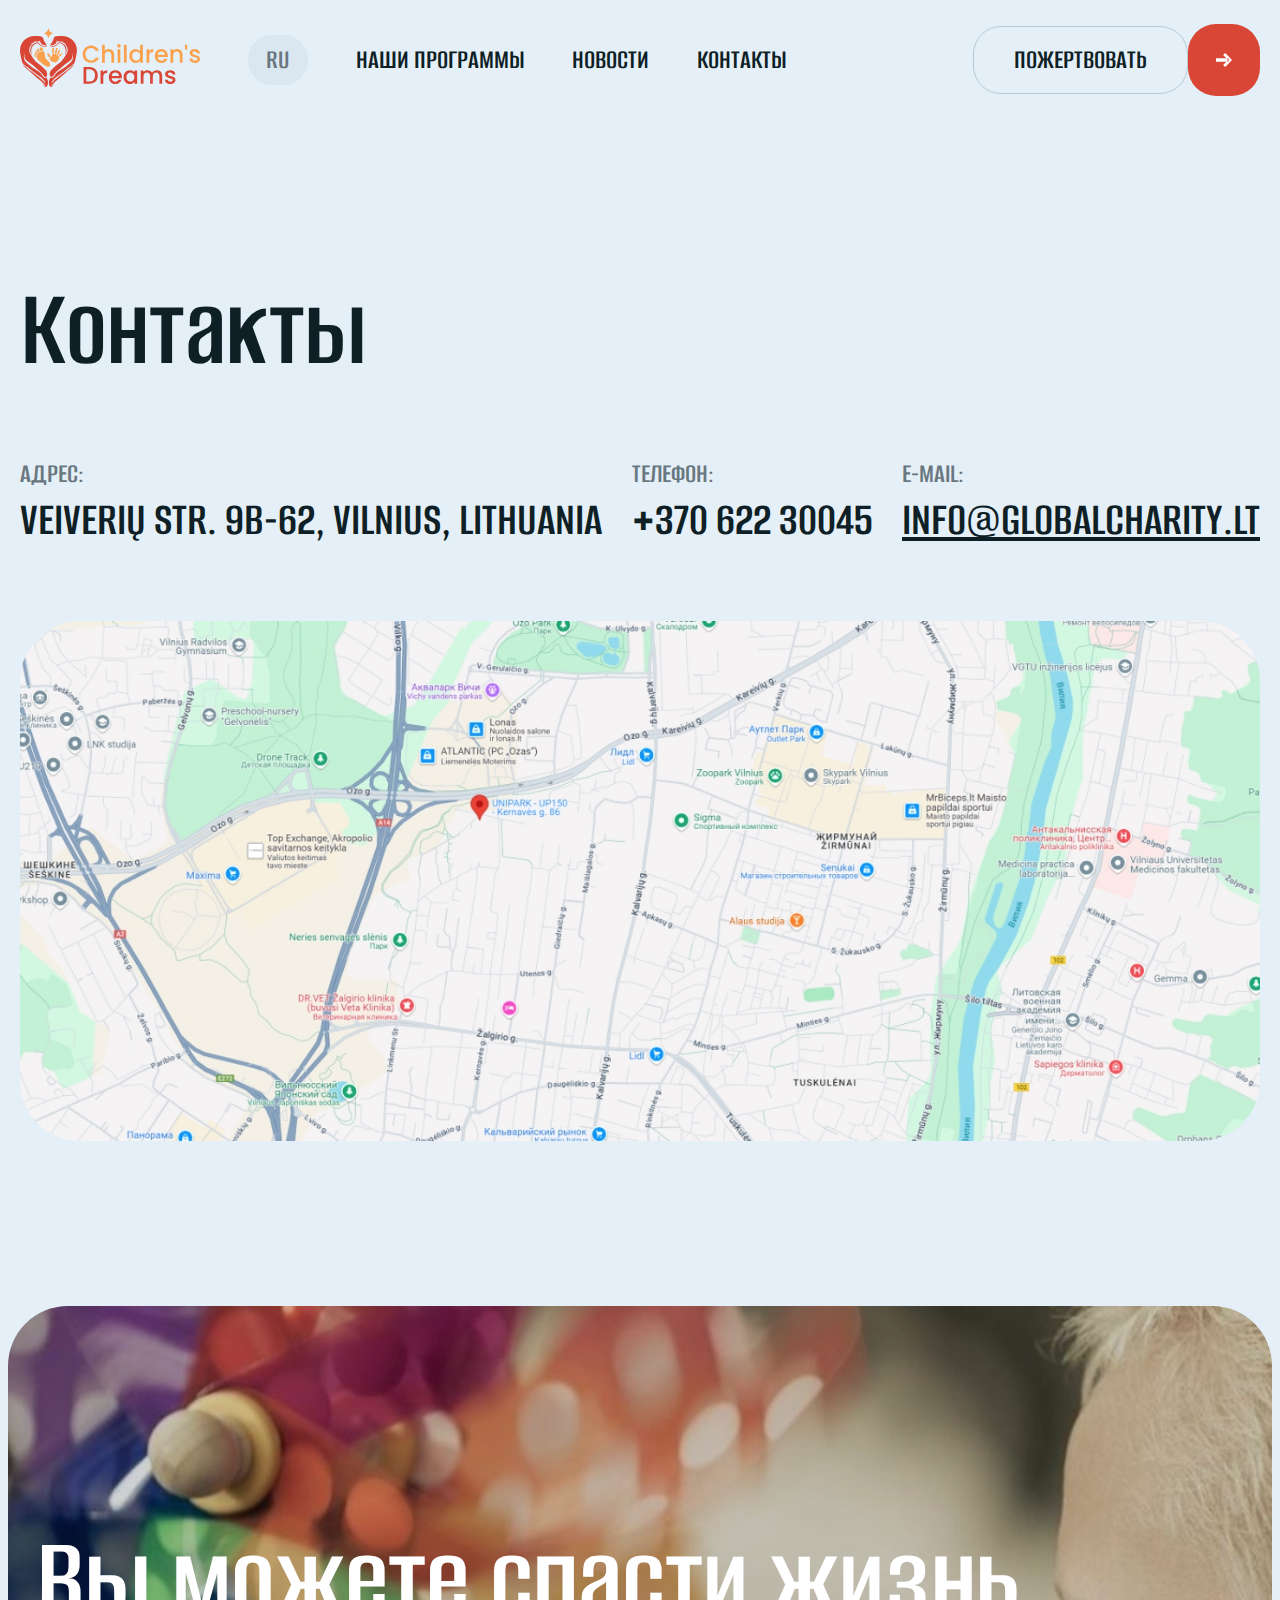
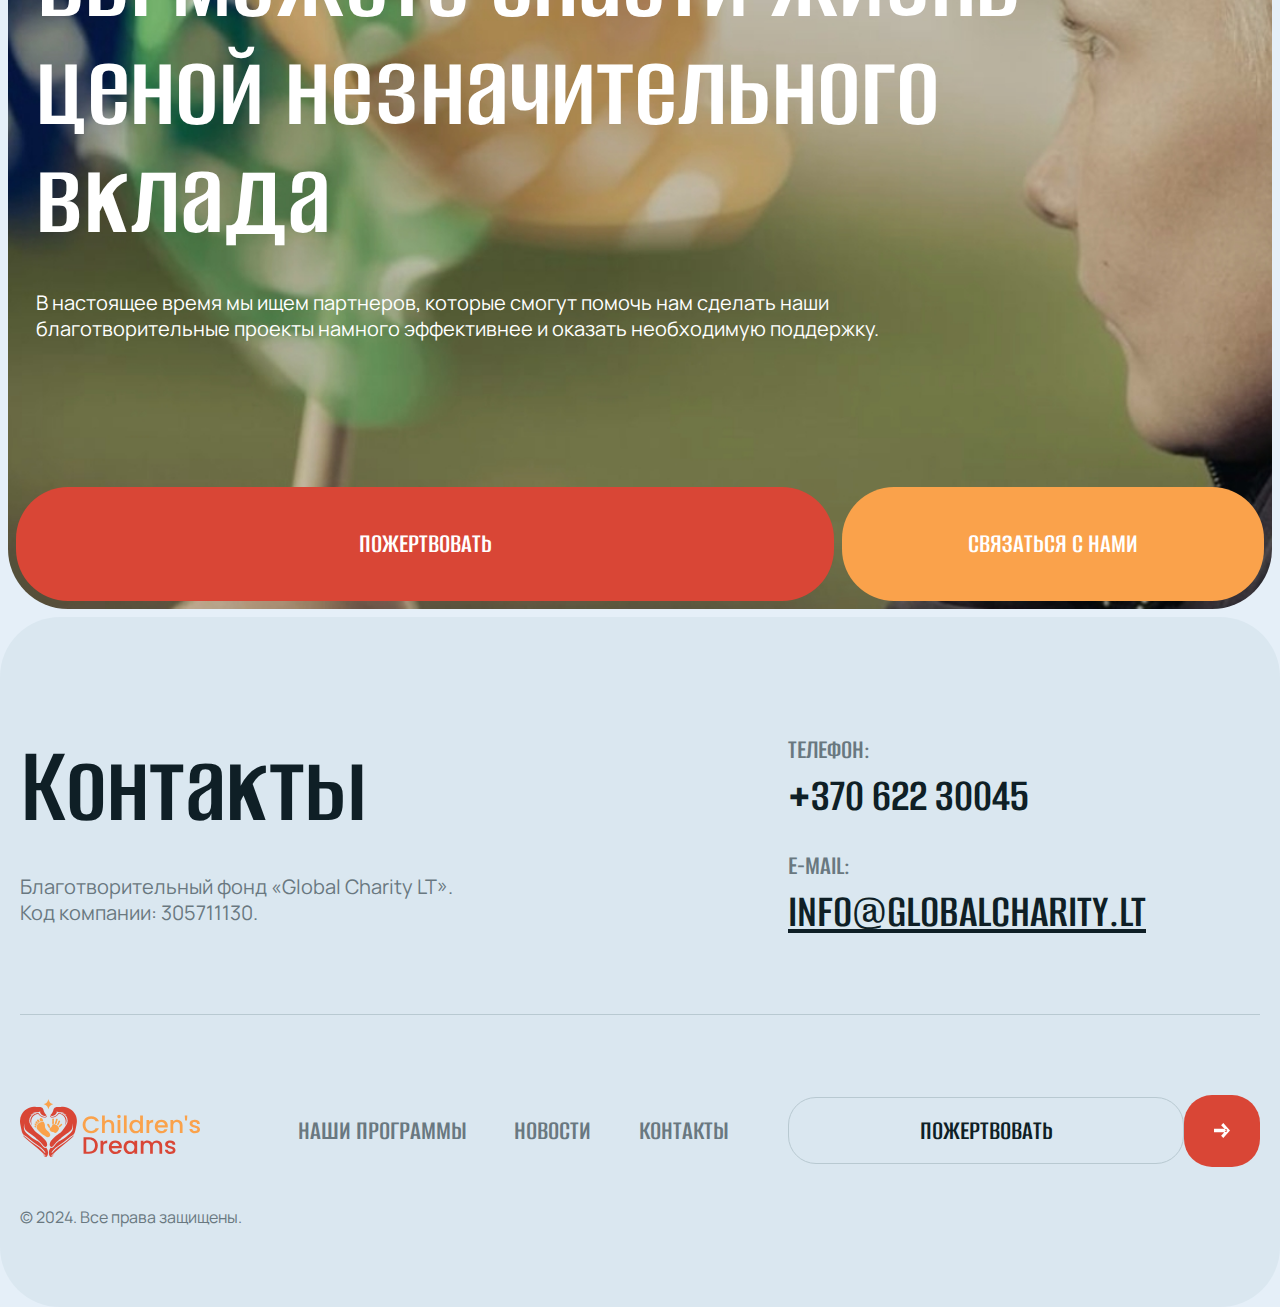
==== commit 1961a235: "final" ====
--- a/contacts.html
+++ b/contacts.html
@@ -17,11 +17,15 @@
             <img src="./assets/logo.svg" alt="" />
           </a>
           <div class="nav_lang">
-            <p>Ru</p>
+             <button class="lang_button">Ru</button>
+            <ul class="lang_dropdown">
+              <li data-lang="ru">RU</li>
+              <li data-lang="en">EN</li>
+            </ul>
           </div>
           <div class="nav_menu">
             <a href="./programms.html"><p>наши программы</p></a>
-            <a href="#"><p>Рейтинг</p></a>
+            
             <a href="./news.html"><p>Новости</p></a>
             <a href="./contacts.html"><p>Контакты</p></a>
           </div>
@@ -48,7 +52,7 @@
               </div>
               <div class="nav_menu">
                 <a href="./programms.html"><p>наши программы</p></a>
-                <a href="#"><p>Рейтинг</p></a>
+                
                 <a href="./news.html"><p>Новости</p></a>
                 <a href="./contacts.html"><p>Контакты</p></a>
               </div>
@@ -62,7 +66,7 @@
           </div>
           <div class="nav_menu">
             <a href="./programms.html"><p>наши программы</p></a>
-            <a href="#"><p>Рейтинг</p></a>
+            
             <a href="./news.html"><p>Новости</p></a>
             <a href="./contacts.html"><p>Контакты</p></a>
           </div>
@@ -150,7 +154,7 @@
               <img src="./assets/logo.svg" alt="" />
             </a>
             <a href="#"><p>наши программы</p></a>
-            <a href="#"><p>Рейтинг</p></a>
+            
             <a href="./news.html"><p>Новости</p></a>
             <a href="./contacts.html"><p>Контакты</p></a>
           </div>
@@ -166,5 +170,6 @@
         </div>
       </div>
     </footer>
+    <script src="./scripts/main.js"></script>
   </body>
 </html>
--- a/styles/styles.css
+++ b/styles/styles.css
@@ -79,14 +79,16 @@
   background: rgba(255, 255, 255, 0.2);
 }
 
-.left_nav p {
+.left_nav p,
+.lang_button,
+.lang_dropdown li {
   color: rgb(255, 255, 255);
   font-family: Alumni Sans;
   font-size: 28px;
   font-weight: 600;
   line-height: 34px;
   letter-spacing: 0%;
-  text-align: left;
+  text-align: center;
   text-transform: uppercase;
 }
 .left_nav p:hover {
@@ -366,10 +368,37 @@
   border-radius: 36px;
   padding: 8px;
   background: rgb(218, 231, 240);
-}
-
-.programm_card_img img {
+  cursor: pointer;
+  transition: all 0.4s ease;
+}
+
+.news_card{
+  transition: all 0.4s ease;
+
+}
+.programm_card:hover, .news_card:hover {
+  -webkit-box-shadow: 0px 0px 19px -1px rgba(0,0,0,0.39);
+  -moz-box-shadow: 0px 0px 19px -1px rgba(0,0,0,0.39);
+  box-shadow: 0px 0px 19px -1px rgba(0,0,0,0.39);
+  transition: all 0.4s ease;
+}
+.programm_card_img, .news_card_img {
+  overflow: hidden;
+  border-radius: 28px;
+}
+.news_card_img {
+  width: 40%;
+}
+.news_card_desc {
+  width: 60%;
+}
+.programm_card_img img, .news_card_img img {
+  transition: all 1s ease;
   width: 100%;
+}
+.programm_card:hover .programm_card_img img, .news_card:hover .news_card_img img  {
+  transition: all 1s ease;
+  transform: scale(1.1);
 }
 
 .programm_card_desc p {
@@ -814,6 +843,14 @@
   display: flex;
   align-items: center;
   justify-content: center;
+  transition: all 0.4s ease;
+}
+.news_content_link_items a:hover {
+  transition: all 0.4s ease;
+opacity: 0.7;
+}
+.news_card {
+  cursor: pointer;
 }
 
 .news_main_content {
@@ -1202,6 +1239,52 @@
   text-align: center;
   text-transform: uppercase;
 }
+.mob_langs p:hover {
+  text-decoration: underline;
+}
+
+.nav_lang {
+  position: relative;
+  display: inline-block;
+}
+
+.lang_button {
+  cursor: pointer;
+  width: 100%;
+  height: 100%;
+  background: transparent;
+}
+
+.lang_dropdown {
+  display: none;
+  border-radius: 0 0 24px 24px;
+  list-style: none;
+  background: rgba(255, 255, 255, 0.2);
+  width: 60px;
+  padding-bottom: 10px;
+}
+
+.lang_dropdown li {
+  cursor: pointer;
+}
+
+.nav_lang.active .lang_dropdown {
+  display: block;
+}
+.nav_lang.active {
+  border-bottom-left-radius: 0;
+  border-bottom-right-radius: 0;
+}
+.nav_lang.active .lang_button {
+  text-decoration: underline;
+}
+.secondary_nav .lang_dropdown {
+  background: rgb(218, 231, 240);
+}
+.secondary_nav .lang_button,
+.secondary_nav .lang_dropdown li {
+  color: rgb(105, 120, 128);
+}
 
 @media only screen and (max-width: 1450px) {
   .container,
@@ -1226,7 +1309,6 @@
 }
 
 @media only screen and (max-width: 1000px) {
-
   .mob_menu_btn {
     display: flex;
   }
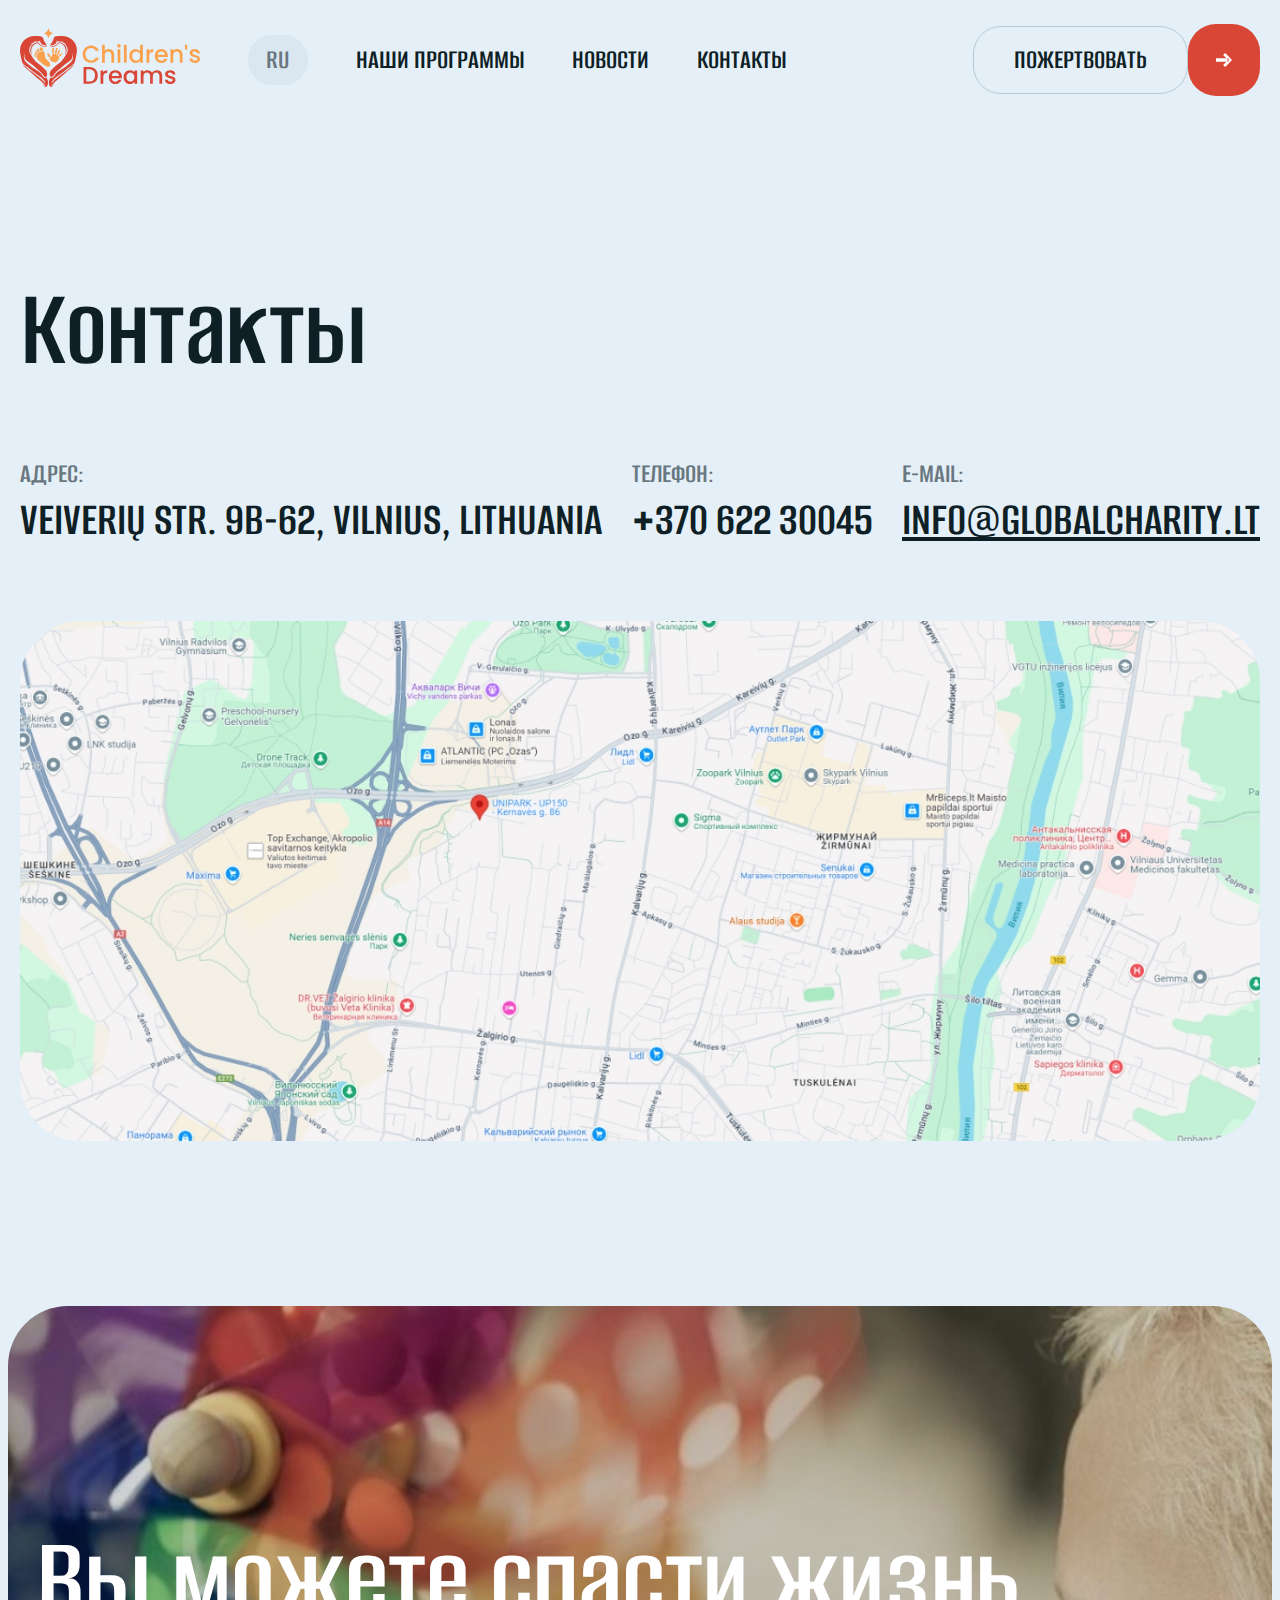
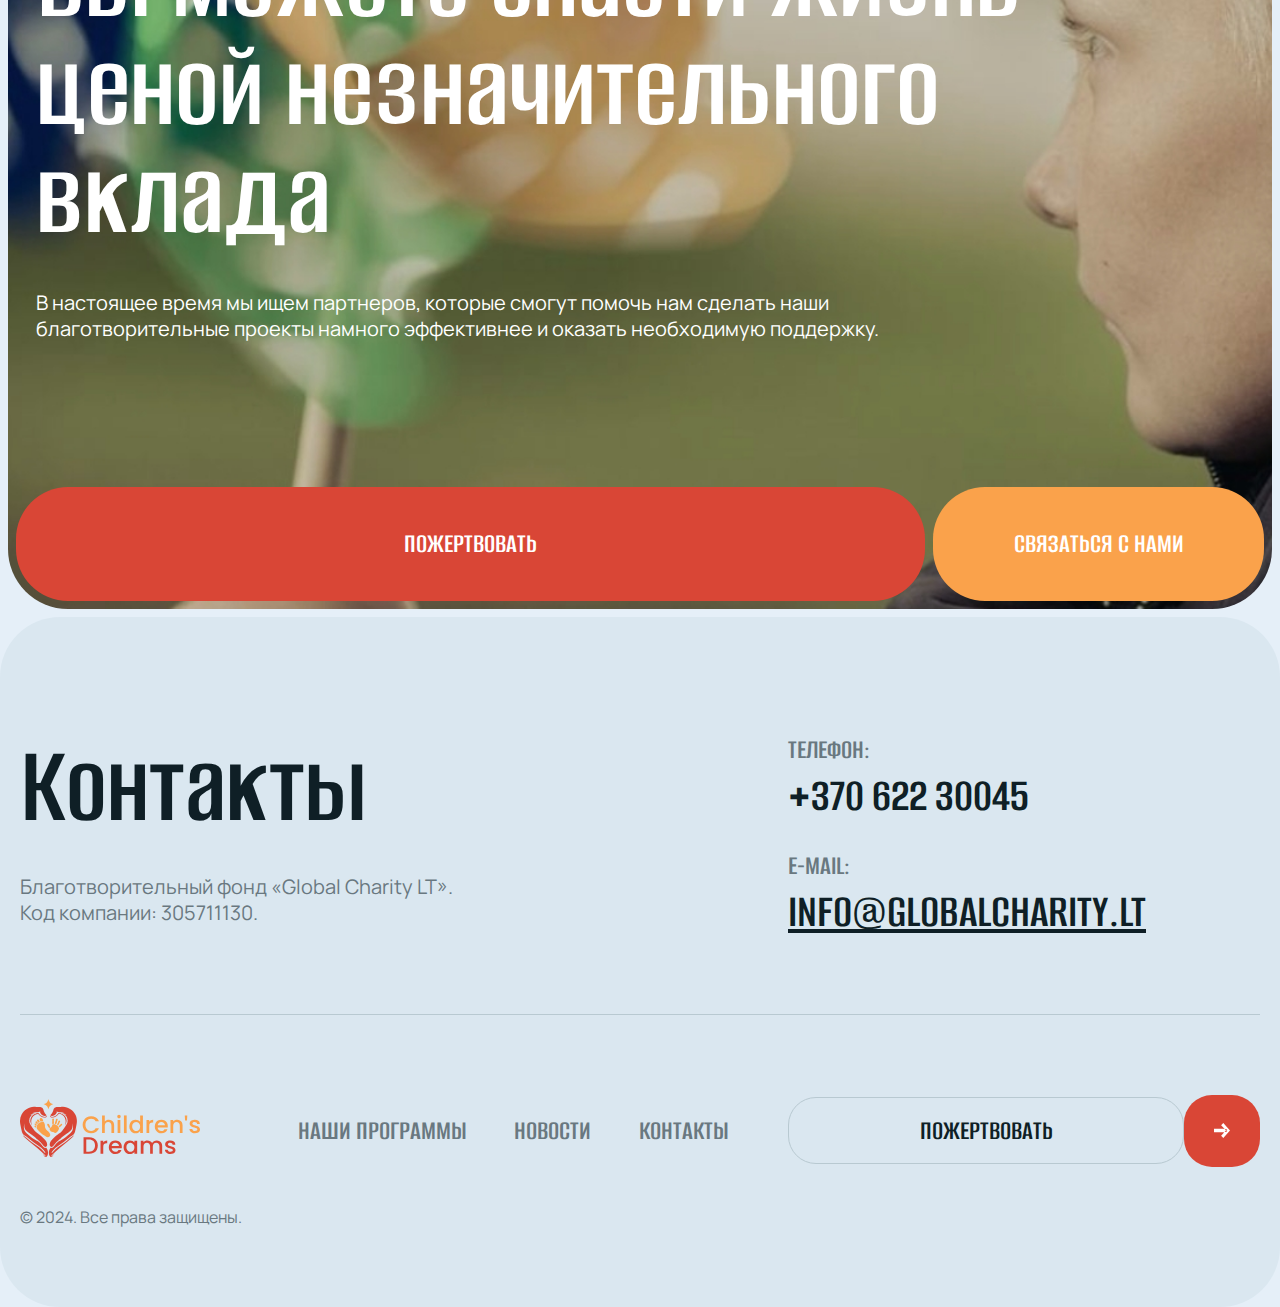
==== commit 34bd4082: "donate btn" ====
--- a/contacts.html
+++ b/contacts.html
@@ -121,7 +121,7 @@
           </p>
         </div>
         <div class="btm_donate_block_btns container_s">
-          <button>Пожертвовать</button>
+          <a href="./donate-sec.html"> <button>Пожертвовать</button></a>
           <button>Связаться с нами</button>
         </div>
       </div>
--- a/styles/styles.css
+++ b/styles/styles.css
@@ -372,17 +372,18 @@
   transition: all 0.4s ease;
 }
 
-.news_card{
-  transition: all 0.4s ease;
-
-}
-.programm_card:hover, .news_card:hover {
-  -webkit-box-shadow: 0px 0px 19px -1px rgba(0,0,0,0.39);
-  -moz-box-shadow: 0px 0px 19px -1px rgba(0,0,0,0.39);
-  box-shadow: 0px 0px 19px -1px rgba(0,0,0,0.39);
-  transition: all 0.4s ease;
-}
-.programm_card_img, .news_card_img {
+.news_card {
+  transition: all 0.4s ease;
+}
+.programm_card:hover,
+.news_card:hover {
+  -webkit-box-shadow: 0px 0px 19px -1px rgba(0, 0, 0, 0.39);
+  -moz-box-shadow: 0px 0px 19px -1px rgba(0, 0, 0, 0.39);
+  box-shadow: 0px 0px 19px -1px rgba(0, 0, 0, 0.39);
+  transition: all 0.4s ease;
+}
+.programm_card_img,
+.news_card_img {
   overflow: hidden;
   border-radius: 28px;
 }
@@ -392,11 +393,13 @@
 .news_card_desc {
   width: 60%;
 }
-.programm_card_img img, .news_card_img img {
+.programm_card_img img,
+.news_card_img img {
   transition: all 1s ease;
   width: 100%;
 }
-.programm_card:hover .programm_card_img img, .news_card:hover .news_card_img img  {
+.programm_card:hover .programm_card_img img,
+.news_card:hover .news_card_img img {
   transition: all 1s ease;
   transform: scale(1.1);
 }
@@ -471,7 +474,10 @@
 
 .btm_donate_block_btns button:nth-child(1) {
   background: rgb(217, 70, 54);
-  width: 66%;
+  width: 100%;
+}
+.btm_donate_block_btns a:nth-child(1) {
+  width: 100%;
 }
 .btm_donate_block_btns button:nth-child(1):hover {
   background: rgb(235, 97, 82);
@@ -847,7 +853,7 @@
 }
 .news_content_link_items a:hover {
   transition: all 0.4s ease;
-opacity: 0.7;
+  opacity: 0.7;
 }
 .news_card {
   cursor: pointer;
@@ -995,7 +1001,13 @@
   justify-content: space-between;
   gap: 8px;
 }
-
+.active_pagination_btn:hover {
+  border: none;
+  color: #fff !important;
+}
+.active_pagination_btn:hover p {
+  color: #fff !important;
+}
 .modal_donate_right h2 {
   /* h3 */
   font-family: Alumni Sans;
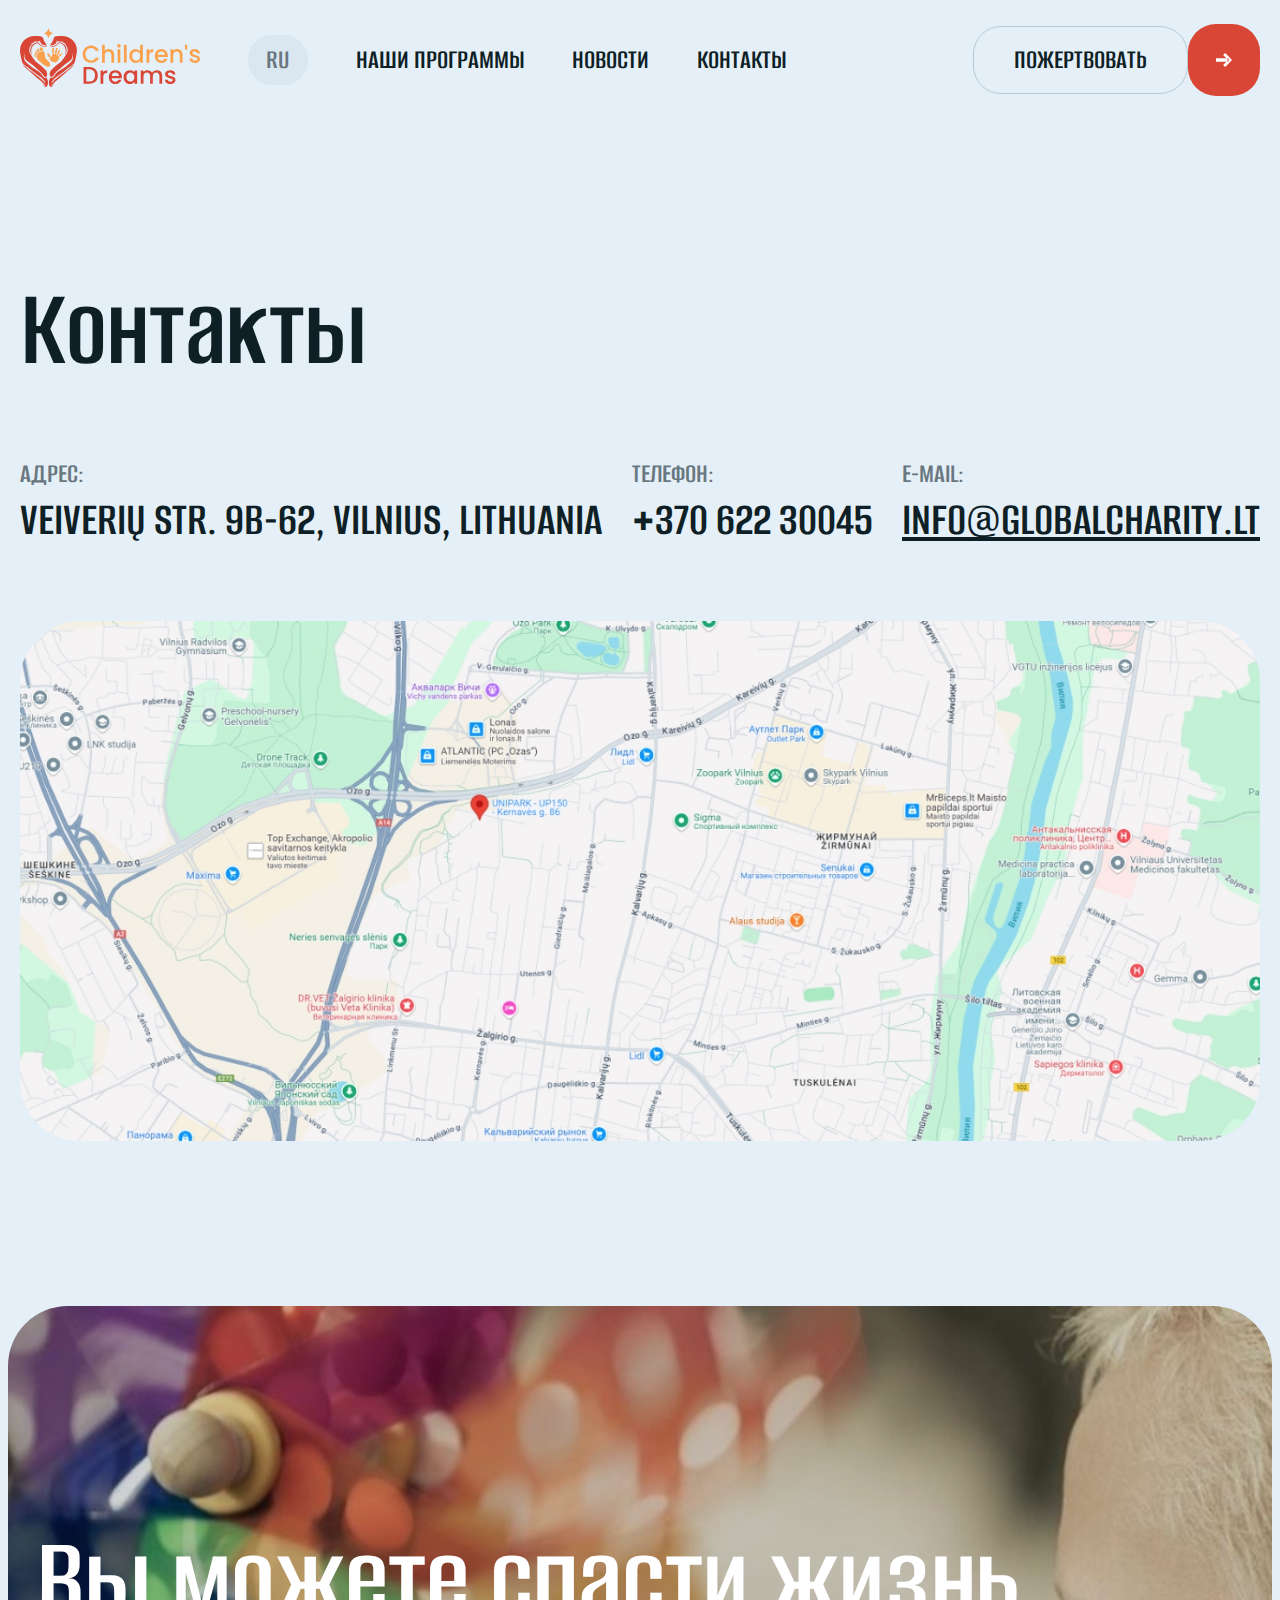
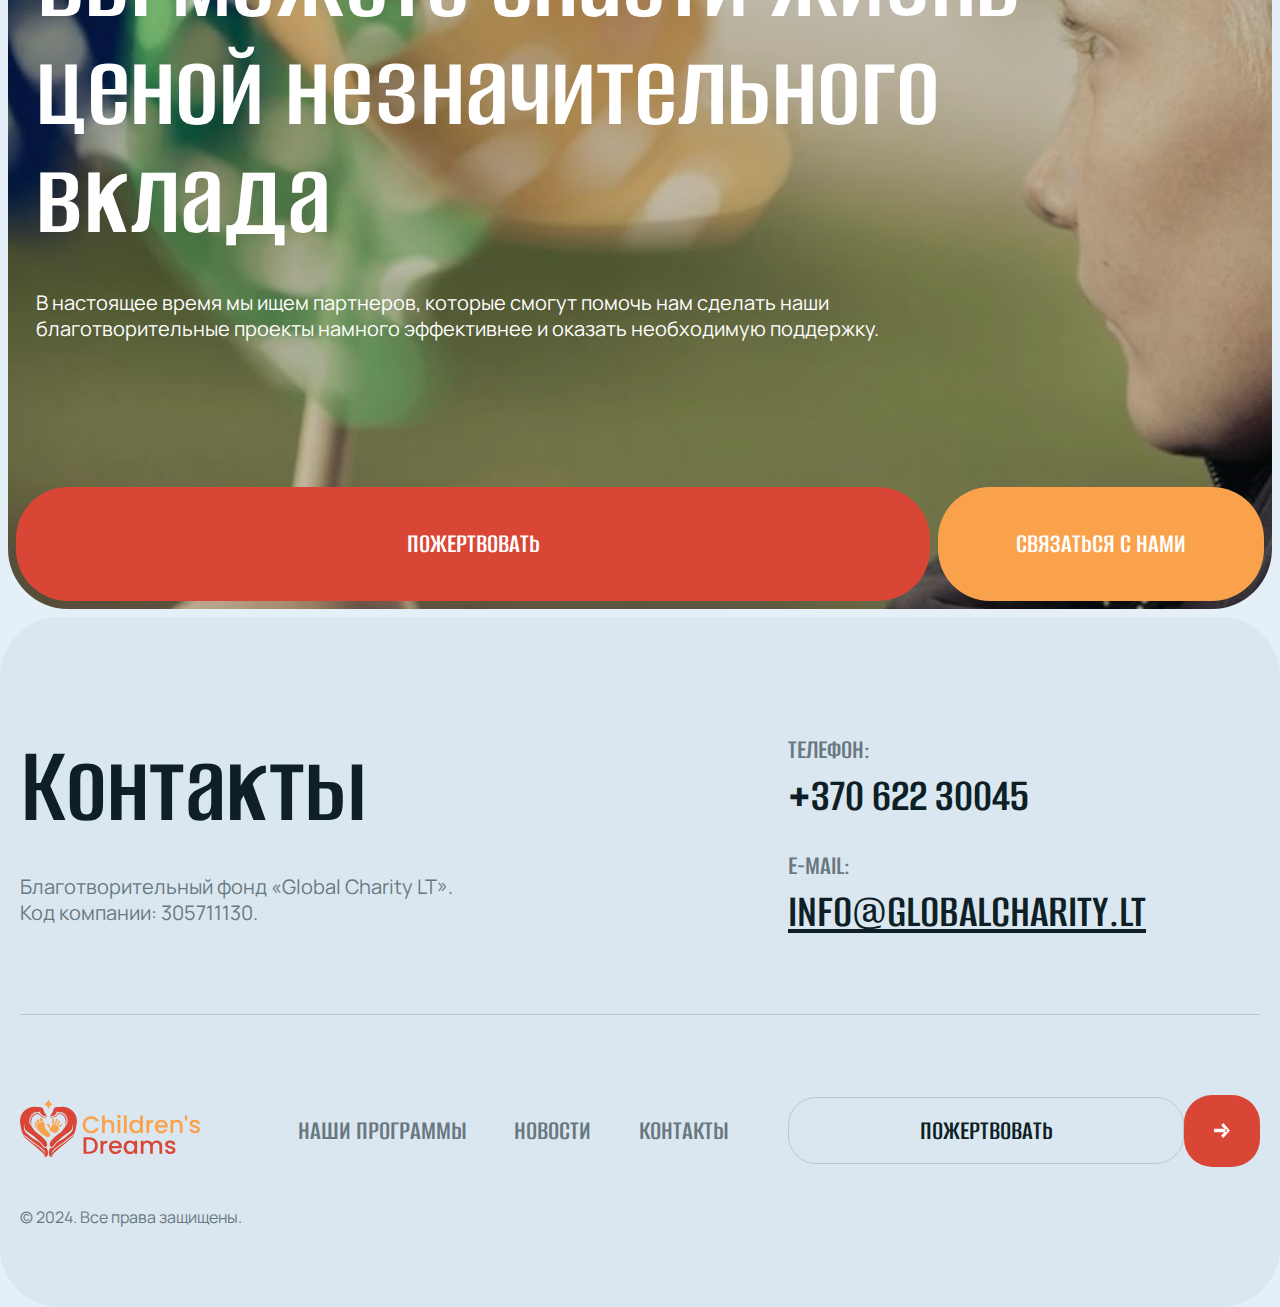
==== commit 7df76fef: "contact form" ====
--- a/contacts.html
+++ b/contacts.html
@@ -17,7 +17,7 @@
             <img src="./assets/logo.svg" alt="" />
           </a>
           <div class="nav_lang">
-             <button class="lang_button">Ru</button>
+            <button class="lang_button">Ru</button>
             <ul class="lang_dropdown">
               <li data-lang="ru">RU</li>
               <li data-lang="en">EN</li>
@@ -25,7 +25,7 @@
           </div>
           <div class="nav_menu">
             <a href="./programms.html"><p>наши программы</p></a>
-            
+
             <a href="./news.html"><p>Новости</p></a>
             <a href="./contacts.html"><p>Контакты</p></a>
           </div>
@@ -52,7 +52,7 @@
               </div>
               <div class="nav_menu">
                 <a href="./programms.html"><p>наши программы</p></a>
-                
+
                 <a href="./news.html"><p>Новости</p></a>
                 <a href="./contacts.html"><p>Контакты</p></a>
               </div>
@@ -66,7 +66,7 @@
           </div>
           <div class="nav_menu">
             <a href="./programms.html"><p>наши программы</p></a>
-            
+
             <a href="./news.html"><p>Новости</p></a>
             <a href="./contacts.html"><p>Контакты</p></a>
           </div>
@@ -121,8 +121,9 @@
           </p>
         </div>
         <div class="btm_donate_block_btns container_s">
-          <a href="./donate-sec.html"> <button>Пожертвовать</button></a>
-          <button>Связаться с нами</button>
+          <button onclick="toggleModalPaymnets1()">Пожертвовать</button>
+
+          <button onclick="toggleModalPaymnets3()">Связаться с нами</button>
         </div>
       </div>
     </section>
@@ -154,7 +155,7 @@
               <img src="./assets/logo.svg" alt="" />
             </a>
             <a href="#"><p>наши программы</p></a>
-            
+
             <a href="./news.html"><p>Новости</p></a>
             <a href="./contacts.html"><p>Контакты</p></a>
           </div>
@@ -170,6 +171,180 @@
         </div>
       </div>
     </footer>
+
+    <!-- modals -->
+    <div class="overlay modal_1" onclick="toggleModalPaymnets1()">
+      <div class="modal_donate_wrapper" onclick="event.stopPropagation()">
+        <div class="modal_donate">
+          <div class="programm_card modal_donate_left">
+            <div class="programm_card_img">
+              <img src="./assets/images/porgramm.png" alt="" />
+            </div>
+            <div class="programm_card_desc">
+              <p>Детские дома</p>
+              <span
+                >Давайте поможем малышам расти и улыбаться! Давайте сделаем
+                вклад в благотворительность сегодня и дадим им светлое
+                будущее.</span
+              >
+
+              <div class="summ_input">
+                <p>
+                  Введите сумму <br />
+                  пожертвования:
+                </p>
+                <input type="text" value="10 $" />
+              </div>
+            </div>
+          </div>
+          <div class="modal_donate_right">
+            <div class="modal_donate_right_exit">
+              <img
+                src="./assets/icons/exit.svg"
+                alt=""
+                onclick="toggleModalPaymnets1()"
+              />
+            </div>
+            <h2>Внести пожертвование на <span>Детские дома</span></h2>
+            <div class="payment_types">
+              <div class="payment_type active_payment_type">
+                <img
+                  class="payment_type_tr"
+                  src="./assets/icons/payment-poly.svg"
+                  alt=""
+                />
+                <div class="payment_type_item">
+                  <svg
+                    width="20.250000"
+                    height="15.750000"
+                    viewBox="0 0 20.25 15.75"
+                    fill="none"
+                    xmlns="http://www.w3.org/2000/svg"
+                    xmlns:xlink="http://www.w3.org/1999/xlink"
+                  >
+                    <desc>Created with Pixso.</desc>
+                    <defs />
+                    <path
+                      id="Vector"
+                      d="M2.25 0L18 0C19.23 0 20.25 1.01 20.25 2.25L20.25 3.37L0 3.37L0 2.25C0 1.01 0.98 0 2.25 0ZM20.25 6.75L20.25 13.5C20.25 14.76 19.23 15.75 18 15.75L2.25 15.75C0.98 15.75 0 14.76 0 13.5L0 6.75L20.25 6.75ZM3.93 11.25C3.62 11.25 3.37 11.53 3.37 11.81C3.37 12.12 3.62 12.37 3.93 12.37L6.18 12.37C6.46 12.37 6.75 12.12 6.75 11.81C6.75 11.53 6.46 11.25 6.18 11.25L3.93 11.25ZM7.87 11.81C7.87 12.12 8.12 12.37 8.43 12.37L12.93 12.37C13.21 12.37 13.5 12.12 13.5 11.81C13.5 11.53 13.21 11.25 12.93 11.25L8.43 11.25C8.12 11.25 7.87 11.53 7.87 11.81Z"
+                      fill="#697880"
+                      fill-opacity="1.000000"
+                      fill-rule="nonzero"
+                    />
+                  </svg>
+                  <p>Кредитная карта</p>
+                </div>
+              </div>
+              <div class="payment_type">
+                <img
+                  class="payment_type_tr"
+                  src="./assets/icons/payment-poly.svg"
+                  alt=""
+                />
+                <div class="payment_type_item">
+                  <svg
+                    width="20.250000"
+                    height="15.750000"
+                    viewBox="0 0 20.25 15.75"
+                    fill="none"
+                    xmlns="http://www.w3.org/2000/svg"
+                    xmlns:xlink="http://www.w3.org/1999/xlink"
+                  >
+                    <desc>Created with Pixso.</desc>
+                    <defs />
+                    <path
+                      id="Vector"
+                      d="M6.53 7.98C6.53 8.4 6.18 8.71 5.76 8.71C5.44 8.71 5.2 8.54 5.2 8.19C5.2 7.76 5.51 7.41 5.97 7.41C6.29 7.41 6.53 7.62 6.53 7.98ZM2.81 6.25L2.63 6.25C2.6 6.25 2.53 6.29 2.53 6.36L2.39 7.31L2.67 7.27C3.05 7.27 3.37 7.24 3.44 6.78C3.51 6.32 3.19 6.25 2.81 6.25ZM12.79 6.25L12.65 6.25C12.58 6.25 12.55 6.29 12.51 6.36L12.37 7.31L12.65 7.27C13.11 7.27 13.42 7.17 13.42 6.64C13.42 6.29 13.11 6.25 12.79 6.25ZM20.25 1.68L20.25 14.06C20.25 15.01 19.47 15.75 18.56 15.75L1.68 15.75C0.73 15.75 0 15.01 0 14.06L0 1.68C0 0.77 0.73 0 1.68 0L18.56 0C19.47 0 20.25 0.77 20.25 1.68ZM4.5 6.46C4.5 5.73 3.93 5.48 3.26 5.48L1.86 5.48C1.79 5.48 1.68 5.55 1.68 5.66L1.12 9.24C1.08 9.31 1.16 9.38 1.23 9.38L1.89 9.38C1.96 9.38 2.07 9.28 2.07 9.17L2.25 8.22C2.28 7.98 2.7 8.08 2.88 8.08C3.86 8.08 4.5 7.48 4.5 6.46ZM7.45 6.78L6.78 6.78C6.64 6.78 6.64 6.96 6.64 7.06C6.43 6.75 6.15 6.71 5.8 6.71C4.95 6.71 4.28 7.45 4.28 8.29C4.28 9 4.71 9.42 5.41 9.42C5.73 9.42 6.11 9.24 6.32 9C6.32 9.07 6.29 9.17 6.29 9.24C6.29 9.31 6.32 9.38 6.39 9.38L7.03 9.38C7.1 9.38 7.2 9.28 7.2 9.17L7.55 6.92C7.59 6.85 7.52 6.78 7.45 6.78ZM8.89 10.23L11.1 6.96C11.14 6.92 11.14 6.92 11.14 6.89C11.14 6.85 11.07 6.78 11.03 6.78L10.33 6.78C10.3 6.78 10.23 6.82 10.19 6.85L9.24 8.22L8.85 6.92C8.85 6.85 8.75 6.78 8.68 6.78L8.01 6.78C7.94 6.78 7.91 6.85 7.91 6.89C7.91 6.92 8.57 8.89 8.64 9.07C8.54 9.21 7.94 10.08 7.94 10.19C7.94 10.26 7.98 10.3 8.05 10.3L8.71 10.3C8.78 10.3 8.85 10.26 8.89 10.23ZM14.48 6.46C14.48 5.73 13.92 5.48 13.25 5.48L11.84 5.48C11.77 5.48 11.67 5.55 11.67 5.66L11.1 9.24C11.1 9.31 11.14 9.38 11.21 9.38L11.91 9.38C11.98 9.38 12.05 9.31 12.05 9.24L12.23 8.22C12.26 7.98 12.69 8.08 12.86 8.08C13.85 8.08 14.48 7.48 14.48 6.46ZM17.43 6.78L16.76 6.78C16.62 6.78 16.62 6.96 16.62 7.06C16.41 6.75 16.13 6.71 15.78 6.71C14.94 6.71 14.27 7.45 14.27 8.29C14.27 9 14.69 9.42 15.39 9.42C15.71 9.42 16.1 9.24 16.31 9C16.31 9.07 16.27 9.17 16.27 9.24C16.27 9.31 16.31 9.38 16.38 9.38L17.01 9.38C17.08 9.38 17.19 9.28 17.19 9.17L17.54 6.92C17.57 6.85 17.5 6.78 17.43 6.78ZM19.12 5.58C19.12 5.51 19.05 5.48 18.98 5.48L18.35 5.48C18.28 5.48 18.24 5.51 18.24 5.58L17.64 9.24C17.64 9.31 17.71 9.38 17.78 9.38L18.35 9.38C18.45 9.38 18.52 9.28 18.52 9.17L19.12 5.62L19.12 5.58ZM15.96 7.41C15.5 7.41 15.18 7.76 15.18 8.19C15.18 8.54 15.43 8.71 15.75 8.71C16.17 8.71 16.52 8.4 16.52 7.98C16.52 7.62 16.27 7.41 15.96 7.41Z"
+                      fill="#697880"
+                      fill-opacity="1.000000"
+                      fill-rule="nonzero"
+                    />
+                  </svg>
+
+                  <p>PayPal</p>
+                </div>
+              </div>
+              <div class="payment_type">
+                <img
+                  class="payment_type_tr"
+                  src="./assets/icons/payment-poly.svg"
+                  alt=""
+                />
+                <div class="payment_type_item">
+                  <p>Другие системы</p>
+                </div>
+              </div>
+            </div>
+
+            <div class="payment_form">
+              <input type="text" placeholder="Номер карты" />
+              <div class="payment_form_card_desc">
+                <input type="text" placeholder="MM/YY" />
+                <input type="text" placeholder="CVV" />
+              </div>
+
+              <input type="text" placeholder="Ваше полное имя" />
+              <input type="email" placeholder="Ваш E-mail" />
+
+              <div class="form_btns show_more_btns">
+                <button class="donate_btn">Пожертвовать</button>
+                <button class="next_btn">
+                  <img src="./assets/icons/arrow-right.svg" alt="" />
+                </button>
+              </div>
+            </div>
+          </div>
+        </div>
+      </div>
+    </div>
+
+    <div class="overlay modal_3" onclick="toggleModalPaymnets3()">
+      <div class="modal_donate_wrapper" onclick="event.stopPropagation()">
+        <div class="modal_donate modal_donate_sec">
+          <div class="modal_donate_right">
+            <div class="modal_donate_right_exit">
+              <img
+                src="./assets/icons/exit.svg"
+                alt=""
+                onclick="toggleModalPaymnets3()"
+              />
+            </div>
+            <div class="modal_donate_sec_title">
+              <h2>Связаться с нами</h2>
+              <p>
+                Оставьте заявку, наш менеджер свяжется с Вами в ближайшее время
+                и ответит на все интересующие вопросы.
+              </p>
+            </div>
+
+            <div class="payment_form contact_form">
+              <input type="text" placeholder="Имя" />
+              <input type="email" placeholder="E-mail" />
+              <input type="text" placeholder="+7 (___) ___-__-__" />
+
+              <textarea placeholder="Вопрос"></textarea>
+
+              <div class="form_btns show_more_btns contact_form_btns">
+                <button class="donate_btn">Отправить</button>
+                <button class="next_btn">
+                  <img src="./assets/icons/arrow-right.svg" alt="" />
+                </button>
+              </div>
+            </div>
+          </div>
+        </div>
+      </div>
+    </div>
+
+    <script>
+      function toggleModalPaymnets1() {
+        document.querySelector(".modal_1").classList.toggle("overlay_visible");
+      }
+
+      function toggleModalPaymnets3() {
+        document.querySelector(".modal_3").classList.toggle("overlay_visible");
+      }
+    </script>
     <script src="./scripts/main.js"></script>
   </body>
 </html>
--- a/styles/styles.css
+++ b/styles/styles.css
@@ -1298,6 +1298,67 @@
   color: rgb(105, 120, 128);
 }
 
+.modal_donate_sec {
+  max-width: 472px;
+padding: 0;
+}
+.modal_donate_sec .modal_donate_right {
+  width: 100%;
+  padding-bottom: 8px;
+}
+.form_btns .next_btn {
+  width: 20%;
+}
+.modal_donate_sec_title h2 {
+  margin: 0;
+}
+.modal_donate_sec_title p {
+  /* des */
+  color: rgb(105, 120, 128);
+  font-family: Manrope;
+  font-size: 18px;
+  font-weight: 400;
+  line-height: 130%;
+  letter-spacing: 0%;
+  text-align: left;
+  margin-bottom: 24px;
+  margin-top: 12px;
+}
+.payment_form textarea {
+  width: 100%;
+  box-sizing: border-box;
+  /* sep */
+  padding: 23px 24px 23px 24px;
+  height: 156px;
+  background: transparent;
+  border: 1px solid rgb(184, 201, 209);
+  border-radius: 28px;/* p_medium */
+  color: rgb(105, 120, 128);
+  font-family: Manrope;
+  font-size: 20px;
+  font-weight: 500;
+  line-height: 130%;
+  letter-spacing: 0%;
+  text-align: left;
+}
+.contact_form input, .contact_form textarea {
+  margin-bottom: 24px;
+  resize: none;
+}
+.contact_form_btns .donate_btn {
+  border: 1px solid rgb(184, 201, 209);
+  background: transparent;
+  color: rgb(15, 31, 38);
+}
+
+.modal_donate_sec_title span {
+  color: rgb(15, 31, 38);
+  font-weight: 600;
+}
+.success_modal {
+  width: 100%;
+  margin-bottom: 24px;
+}
 @media only screen and (max-width: 1450px) {
   .container,
   nav {
@@ -1397,6 +1458,9 @@
 }
 
 @media only screen and (max-width: 600px) {
+  .modal_donate_sec {
+    min-height: auto !important;
+  }
   .modal_donate {
     flex-direction: column;
   }
